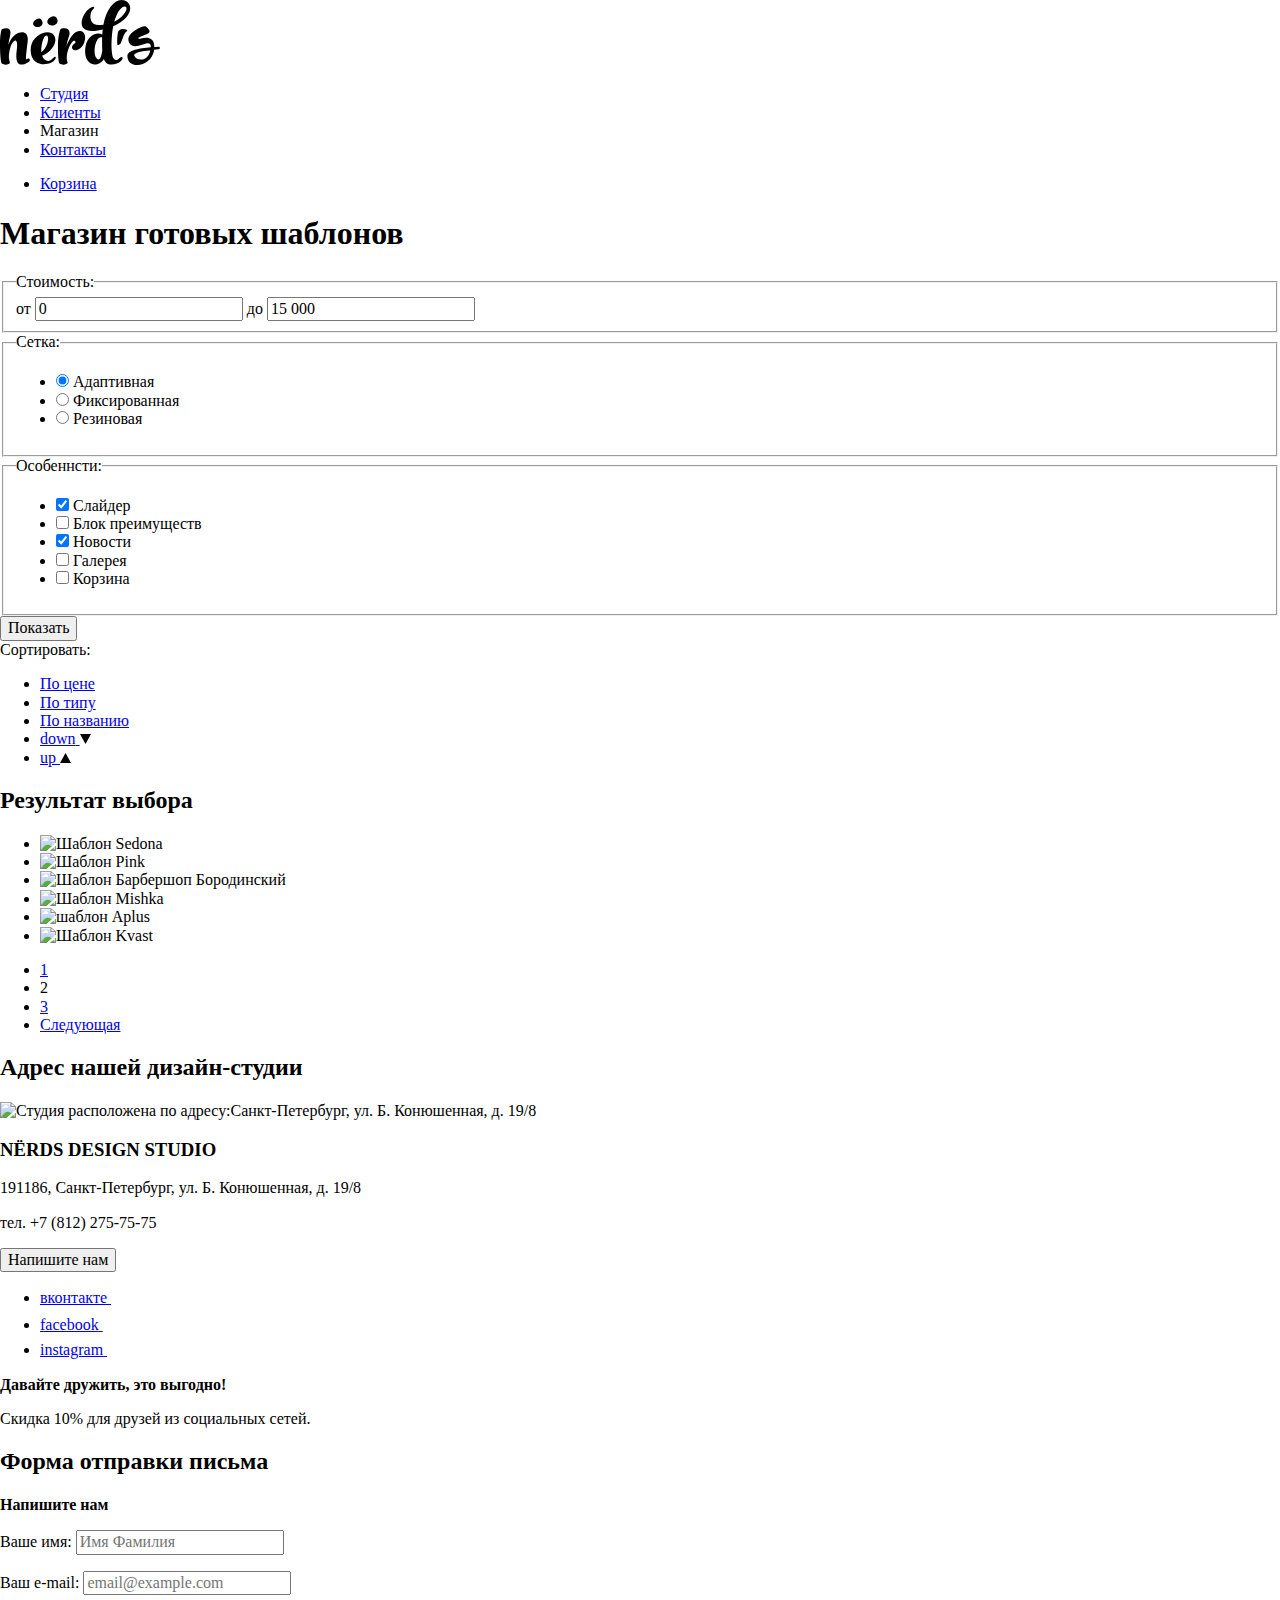
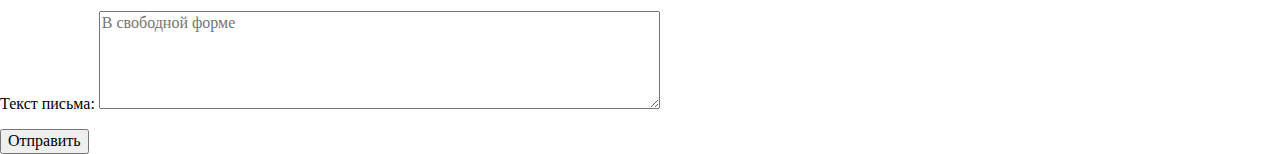
==== catalog.html @ c021548c "start Nerds" ====
<!DOCTYPE html>
<html lang="ru">
	<head>
	  <meta charset="utf-8">
	  <title>Каталог-Нёрдс</title>
	  <link rel="stylesheet" href="css/normalize.css">
	  <link rel="stylesheet" href="css/style.css">
	</head>
	<body>
		<header class="main-header">
			<div class="container">
				<div class="logo">
					<a href="index.html">
						<svg xmlns="http://www.w3.org/2000/svg" width="160" height="65" viewBox="0 0 160 65">
						<path fill="#000000" d="M157.936 49.374c-1.235.16-2.523.27-3.757.377v.057c-2.416 17.364-26.19 20.23-26.78 6.6-.27-6.168 11.593-7.95 23.398-9.09.43-11.09-15.9 5.668-21.608-4.6-5.02-9.025 14.632-17.938 16.728-16.102 6.438 5.636 3.404 6.618-1.38 8.335-9.49 3.41-5.79 4.107-4.51 3.726 7.57-2.253 14.366-1.04 14.312 8.317 1.288-.107 2.522-.163 3.757-.27 2.306-.216 2.467 2.434-.16 2.65zm-7.514.756c-9.124 1.028-17.013 2.436-16.153 5.355 1.715 5.573 13.576 6.818 16.152-5.355zM117.678 44.918c-.682-.037-.703-6.038.112-11.688 1.005-6.95 11.935-3.357 9.093-1.906-2.975 1.52-4.43 8.718-6.266 12.087-.635 1.162-2.605 1.527-2.94 1.508zM42.105 21.002c2.376 4.866-4.937 8.17-8.292 4.52-1.398-1.554-.755-4.56 2.636-6.192 1.696-.836 4.072-1.596 5.655 1.672zM57.062 18.86c2.585 5.298-5.38 8.897-9.03 4.923-1.523-1.695-.824-4.963 2.872-6.742 1.846-.91 4.432-1.735 6.158 1.82zM28.883 61.666c-7.92 5.338-14.22 4.16-12.212-10.848 1.45-10.904-.947-11.52-3.12-9.442-2.846 2.697-4.63 9.723-4.685 16.412a50.98 50.98 0 0 0 1.004 4.776c.333 1.63-4.908 3.315-7.975 1.01C.837 62.79 0 54.865 0 44.132c0-8.823 1.17-14.894 2.23-15.174 8.03-2.19 9.312 1.348 7.583 7.98a47.637 47.637 0 0 0-1.395 7.925c1.673-4.663 4.07-8.484 6.803-10.172 7.417-4.664 13.606-2.473 12.435 6.8-2.007 16.58-2.174 18.828-.39 17.536 2.23-1.574 3.68 1.238 1.618 2.642zM54.982 59.59c-2.175 3.484-7.806 5.17-13.216 4.552-7.75-.843-12.545-7.756-10.705-18.097 2.01-11.185 18.066-18.322 23.197-10.34 3.735 5.788-2.175 16.016-11.597 19.782l-.502.168c1.95 5.17 6.58 7.476 11.04 2.36 2.118-2.36 3.623-1.348 1.784 1.575zm-13.605-7.418c5.855-4.16 7.806-13.32 6.19-15.905-1.73-2.697-5.075 1.517-6.246 11.746-.11 1.46-.11 2.865.057 4.16zM83.09 44.992c-1.596 2.507-3.902 4.384-5.965 5.06-2.398.73-5.185.055-5.185-2.7 0-1.01.892-3.37 3.624-4.72-.168-1.91-1.394-2.417-2.286-1.686-3.345 2.586-7.417 12.25-6.356 19.22.055.17.055.338.055.507.168.617.335 1.237.558 1.854.557 1.574-4.907 3.316-7.973.956-1.06-.788-1.617-6.97-1.617-17.704 0-8.825 1.95-16.637 3.01-16.918 6.413-1.743 10.148 1.292 8.14 7.25-1.17 3.372-2.23 6.8-2.842 10.398 2.453-6.688 6.523-12.872 9.812-14.5 5.856-2.924 10.092.955 8.867 7.812-.056.11-.112.393-.112.45-.056.56-.566 2.3-.39 1.74-.516 1.645-.892 2.277-1.34 2.98z"/>
						<path fill="#000000" d="M113.207 26.16a86.988 86.988 0 0 0-1.115 7.532c-1.06 10.06-.612 18.996.613 22.986.726 2.137 3.457 4.946 6.078 2.023 2.843-3.202 5.967-1.348 2.174 2.417-2.34 2.305-6.69 3.878-11.04 3.428-3.122-.393-5.017-2.415-6.133-5.505-.444.898-.947 1.685-1.56 2.302-2.12 2.193-4.685 3.43-7.974 3.092-6.637-.73-10.538-7.923-8.7-18.153 1.953-10.79 11.32-14.724 16.73-11.856.11-1.35.222-2.7.334-4.104.055-.28.055-.562.11-.843-1.56.338-3.233.675-4.962.956-23.975 3.99-15.722-15.57-9.868-20.683 6.636-5.733 7.36-1.855 5.297-.562-3.68 2.36-5.296 15.905 5.242 15.905 1.73 0 3.346-.112 4.962-.28 3.29-18.323 13.27-27.204 21.356-24.28 8.976 3.26 8.03 17.534-11.543 25.628zM102.28 50.555c-.225-3.542-.225-7.532-.168-11.636 0-.506.056-1.01.056-1.46-3.346-1.52-6.635 3.652-7.473 10.79-.946 8.374 2.788 12.814 4.908 10.792 1.617-1.63 2.453-6.803 2.676-8.486zM126.364 7.39c-1.784-2.643-8.307.56-12.098 14.33 9.535-4.553 13.326-12.42 12.098-14.33z"/>
					</svg>
					</a>
				</div>
				<nav class="main-navigation">
					<ul class="navigation-list">
						<li class="navigation-item"><a href="#">Студия</a></li>
						<li class="navigation-item"><a href="#">Клиенты</a></li>
						<li class="navigation-item"><a class="active-page">Магазин</a></li>
						<li class="navigation-item"><a href="#">Контакты</a></li>
					</ul>
				</nav>
				<ul class="cat-list">
					<li class="cat-list-item"><a href="#">Корзина</a></li>
				</ul>
			</div>
			<h1 class="page-title">Магазин готовых шаблонов</h1>
		</header>
		<main class="catalog">
			<div class="left-col">
				<form class="form-filter-templates" action="https://echo.htmlacademy.ru" method="GET" aria-label="форма фильтрации шаблонов">
					<fieldset class="first-filter-type">
						<legend>Стоимость:</legend>
						<div class="filter-range">
		          <div class="price-controls">
		            <label class="min-price">от <input type="text" name="min-price" value="0"></label>
		            <label class="max-price">до <input type="text" name="max-price" value="15 000"></label>
		          </div>
		          <div class="range-controls">
		            <div class="scale">
		              <div class="bar"></div>
		            </div>
		            <div class="range-toggle range-toggle-min"></div>
		            <div class="range-toggle range-toggle-max"></div>
		          </div>
		        </div>
					</fieldset>
					<fieldset class="second-filter-type">
						<legend>Сетка:</legend>
						<ul class="filter-templates-list">
							<li class="filter-templates-item">
								<label class="filter-option-adaptive">
									<input class="visually-hidden filter-input-radio" type="radio" name="grid" value="adaptive" checked>
										<span class="radio-indicator"></span>
										Адаптивная</label>
							</li>
							<li class="filter-templates-item">
								<label class="filter-option-fixed">
									<input class="visually-hidden filter-input-radio" type="radio" name="grid" value="fixed">
										<span class="radio-indicator"></span>
										Фиксированная</label>
							</li>
							<li class="filter-templates-item">
								<label class="filter-option-rubbery">
									<input class="visually-hidden filter-input-radio" type="radio" name="grid" value="rubbery">
										<span class="radio-indicator"></span>
										Резиновая</label>
							</li>
						</ul>
					</fieldset>
					<fieldset class="third-filter-type">
						<legend>Особеннсти:</legend>
						<ul class="filter-templates-list">
							<li class="filter-templates-item">
								<label class="filter-option-slider">
									<input class="visually-hidden" type="checkbox" name="slider" checked>
										<span class="checkbox-indicator"></span>
										Слайдер</label>
							</li>
							<li class="filter-templates-item">
								<label class="filter-option-features">
									<input class="visually-hidden filter-input-checkbox" type="checkbox" name="features">
										<span class="checkbox-indicator"></span>
										Блок преимуществ</label>
							</li>
							<li class="filter-templates-item">
								<label class="filter-option-news">
									<input class="visually-hidden filter-input-checkbox" type="checkbox" name="news" checked>
										<span class="checkbox-indicator"></span>
										Новости</label>
							</li>
							<li class="filter-templates-item">
								<label class="filter-option-gallery">
									<input class="visually-hidden filter-input-checkbox" type="checkbox" name="gallery">
										<span class="checkbox-indicator"></span>
										Галерея</label>
							</li>
							<li class="filter-templates-item">
								<label class="filter-option-cat">
									<input class="visually-hidden filter-input-checkbox" type="checkbox" name="cat">
										<span class="checkbox-indicator"></span>
										Корзина</label>
							</li>
						</ul>
					</fieldset>
					<button type="submit">Показать</button>
				</form>
			</div>
			<div class="right-col">
				<div class="sort-wrapper">
					<span class="form-sort-text">Сортировать:</span>
					<form class="form-sort-templates" action="https://echo.htmlacademy.ru" method="GET" aria-label="форма сортировки шаблонов">
						<ul class="sort-type-list">
		          <li class="sort-templates-item">
		            <a class="sort-active" href="#">По цене</a>
		          </li>
		          <li class="sort-templates-item">
		            <a href="#">По типу</a>
		          </li>
		          <li class="sort-templates-item">
		            <a href="#">По названию</a>
		          </li>
		          <li class="sort-templates-item">
		            <a class="sort-active" href="#">
		              <span class="visually-hidden">down</span>
		              <svg class="dir-down" xmlns="http://www.w3.org/2000/svg" width="11" height="10"><path fill="#000000" d="M5.5 10L0 0h11"/></svg>
		            </a>
		          </li>
		          <li class="sort-templates-item">
		            <a href="#">
		              <span class="visually-hidden">up</span>
		              <svg class="dir-up" xmlns="http://www.w3.org/2000/svg" width="11" height="10"><path fill="#000000" d="M5.5 0L0 10h11z"/></svg>
		            </a>
		          </li>
		        </ul>
					</form>
				</div>
				<section class="results">
					<h2 class="visually-hidden">Результат выбора</h2>
					<ul class="results-list">
						<li class="results-item">
							<img src="img/catalog-template-sedona.jpg" alt="Шаблон Sedona">
						</li>
						<li class="results-item">
							<img src="img/catalog-template-pink.jpg" alt="Шаблон Pink">
						</li>
						<li class="results-item">
							<img src="img/catalog-template-barbershop.jpg" alt="Шаблон Барбершоп Бородинский">
						</li>
						<li class="results-item">
							<img src="img/catalog-template-mishka.jpg" alt="Шаблон Mishka">
						</li>
						<li class="results-item">
							<img src="img/catalog-template-aplus.jpg" alt="шаблон Aplus">
						</li>
						<li class="results-item">
							<img src="img/catalog-template-kvast.jpg" alt="Шаблон Kvast">
						</li>
					</ul>
					<ul class="pagination-list">
	          <li class="pagination-item">
	          	<a href="#">1</a>
	          </li>
	          <li class="pagination-item">
	          	<a>2</a>
	          </li>
	          <li class="pagination-item">
	          	<a href="#">3</a>
	          </li>
	          <li class="pagination-item">
	          	<a href="#">Следующая</a>
	          </li>
	        </ul>
				</section>
			</div>
		</main>
		<footer class="main-footer">
			<section class="contacts">
				<h2 class="visually-hidden">Адрес нашей дизайн-студии</h2>
				<!-- <iframe src="https://yandex.by/map-widget/v1/-/CBqaEJVaWB" width="1440" height="417" frameborder="0"></iframe> -->
				<img src="img/footer-map-marker.png" width="1440" height="417" alt="Студия расположена по адресу:Санкт-Петербург, ул. Б. Конюшенная, д. 19/8">
				<div class="adress-block">
					<h3>NЁRDS DESIGN STUDIO</h3>
					<p class="adress">191186, Санкт-Петербург, ул. Б. Конюшенная, д. 19/8</p>
					<p class="phone">тел. +7 (812) 275-75-75</p>
					<button class="btn btn-adress">Напишите нам</button>
				</div>
			</section>
			<div class="container">
				<div class="social">
					<ul class="social-list">
						<li class="social-list-item">
							<a class="social-btn" href="#">
								<span class="visually-hidden">вконтакте</span>
								<svg class="icon-vk" xmlns="http://www.w3.org/2000/svg" width="26" height="15" viewBox="0 0 26 15"><path fill="#FFF" d="M16.138 11.51c.956-.31 2.18 2.04 3.483 2.94.98.68 1.728.533 1.728.533l3.473-.05s1.816-.112.958-1.554c-.07-.12-.503-1.07-2.585-3.023-2.177-2.043-1.882-1.712.74-5.244 1.596-2.153 2.235-3.468 2.035-4.028-.192-.54-1.365-.4-1.365-.4L20.69.714c-.38 0-.704.12-.85.515-.004.004-.622 1.666-1.446 3.08-1.74 2.988-2.436 3.147-2.724 2.96-.66-.433-.494-1.737-.494-2.664 0-2.897.432-4.105-.846-4.417-.427-.104-.74-.172-1.828-.182-1.392-.02-2.574 0-3.244.33-.445.222-.786.71-.58.74.26.034.844.16 1.156.585.4.552.39 1.79.39 1.79s.228 3.41-.54 3.833c-.53.29-1.25-.302-2.804-3.016-.793-1.388-1.392-2.922-1.392-2.922s-.116-.285-.326-.44c-.25-.186-.6-.245-.6-.245L.848.684S.29.7.085.946c-.182.218-.015.668-.015.668s2.91 6.88 6.203 10.347c3.02 3.183 6.452 2.972 6.452 2.972h1.555s.47-.054.71-.312c.223-.24.213-.69.213-.69s-.03-2.11.935-2.42z"/></svg>
							</a>
						</li>
						<li class="social-list-item">
							<a class="social-btn" href="#">
								<span class="visually-hidden">facebook</span>
								<svg class="icon-facebook" xmlns="http://www.w3.org/2000/svg" width="12" height="22" viewBox="0 0 12 22"><path fill="#FFF" d="M12 4V0H8a4 4 0 0 0-4 4v4H0v4h4v10h4V12h4V8H8V4h4z"/></svg>
							</a>
						</li>
						<li class="social-list-item">
							<a class="social-btn" href="#">
								<span class="visually-hidden">instagram</span>
								<svg class="icon-instagram" xmlns="http://www.w3.org/2000/svg" width="21" height="21" viewBox="0 0 21 21"><path fill="#FFF" d="M18 0H3C1.35 0 0 1.35 0 3v15c0 1.65 1.35 3 3 3h15c1.65 0 3-1.35 3-3V3c0-1.65-1.35-3-3-3zm-7.5 7c1.93 0 3.5 1.57 3.5 3.5S12.43 14 10.5 14 7 12.43 7 10.5 8.57 7 10.5 7zM18 18H3V9h1.18c-.113.482-.18.983-.18 1.5a6.5 6.5 0 0 0 13 0 6.45 6.45 0 0 0-.18-1.5H18v9zm0-11h-4V3h4v4z"/></svg>
							</a>
						</li>
					</ul>
				</div>
				<div class="action">
					<b>Давайте дружить, это выгодно!</b>
					<p>Скидка 10% для друзей из социальных сетей.</p>
				</div>
			</div>			
		</footer>
		<div class="modal-write">
			<h2 class="visually-hidden">Форма отправки письма</h2>
			<b class="modal-title">Напишите нам</b>
			<form action="https://echo.htmlacademy.ru" method="POST">
				<p class="appointment-item">
					<label for="name">Ваше имя:</label>
					<input type="text" id="name" name="name" placeholder="Имя Фамилия">
				</p>
				<p class="appointment-item">
					<label for="email">Ваш e-mail:</label>
					<input type="text" id="email" name="email" placeholder="email@example.com">
				</p>
				<p class="appointment-item">
					<label for="mail-text">Текст письма:</label>
					<textarea name="mail-text" id="mail-text" cols="60" rows="5" placeholder="В свободной форме"></textarea>
				</p>
				<button class="btn btn-form-letter" type="submit">Отправить</button>
			</form>
		</div>
	  <script src="js/script.js"></script>
	  <script>document.write('<script src="http://' + (location.host || 'localhost').split(':')[0] + ':35729/livereload.js?snipver=1"></' + 'script>')</script>
	</body>
</html>
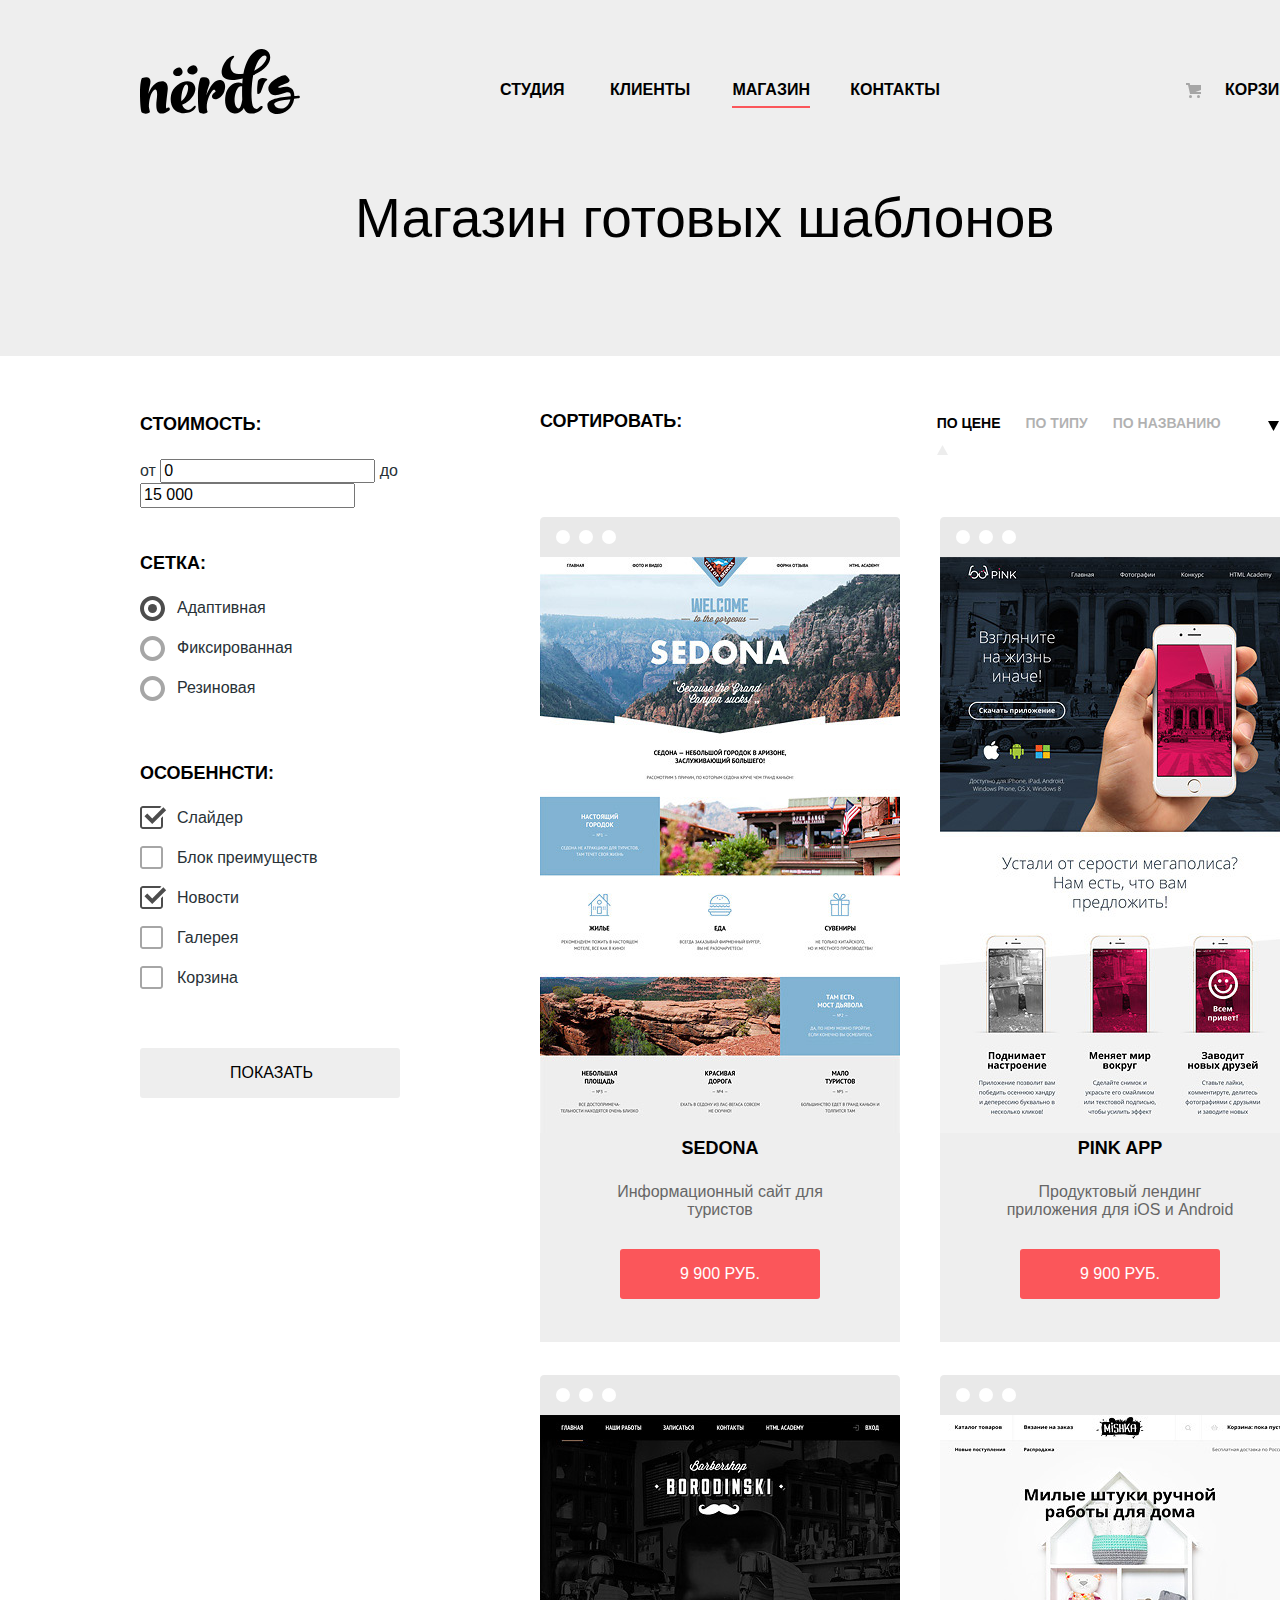
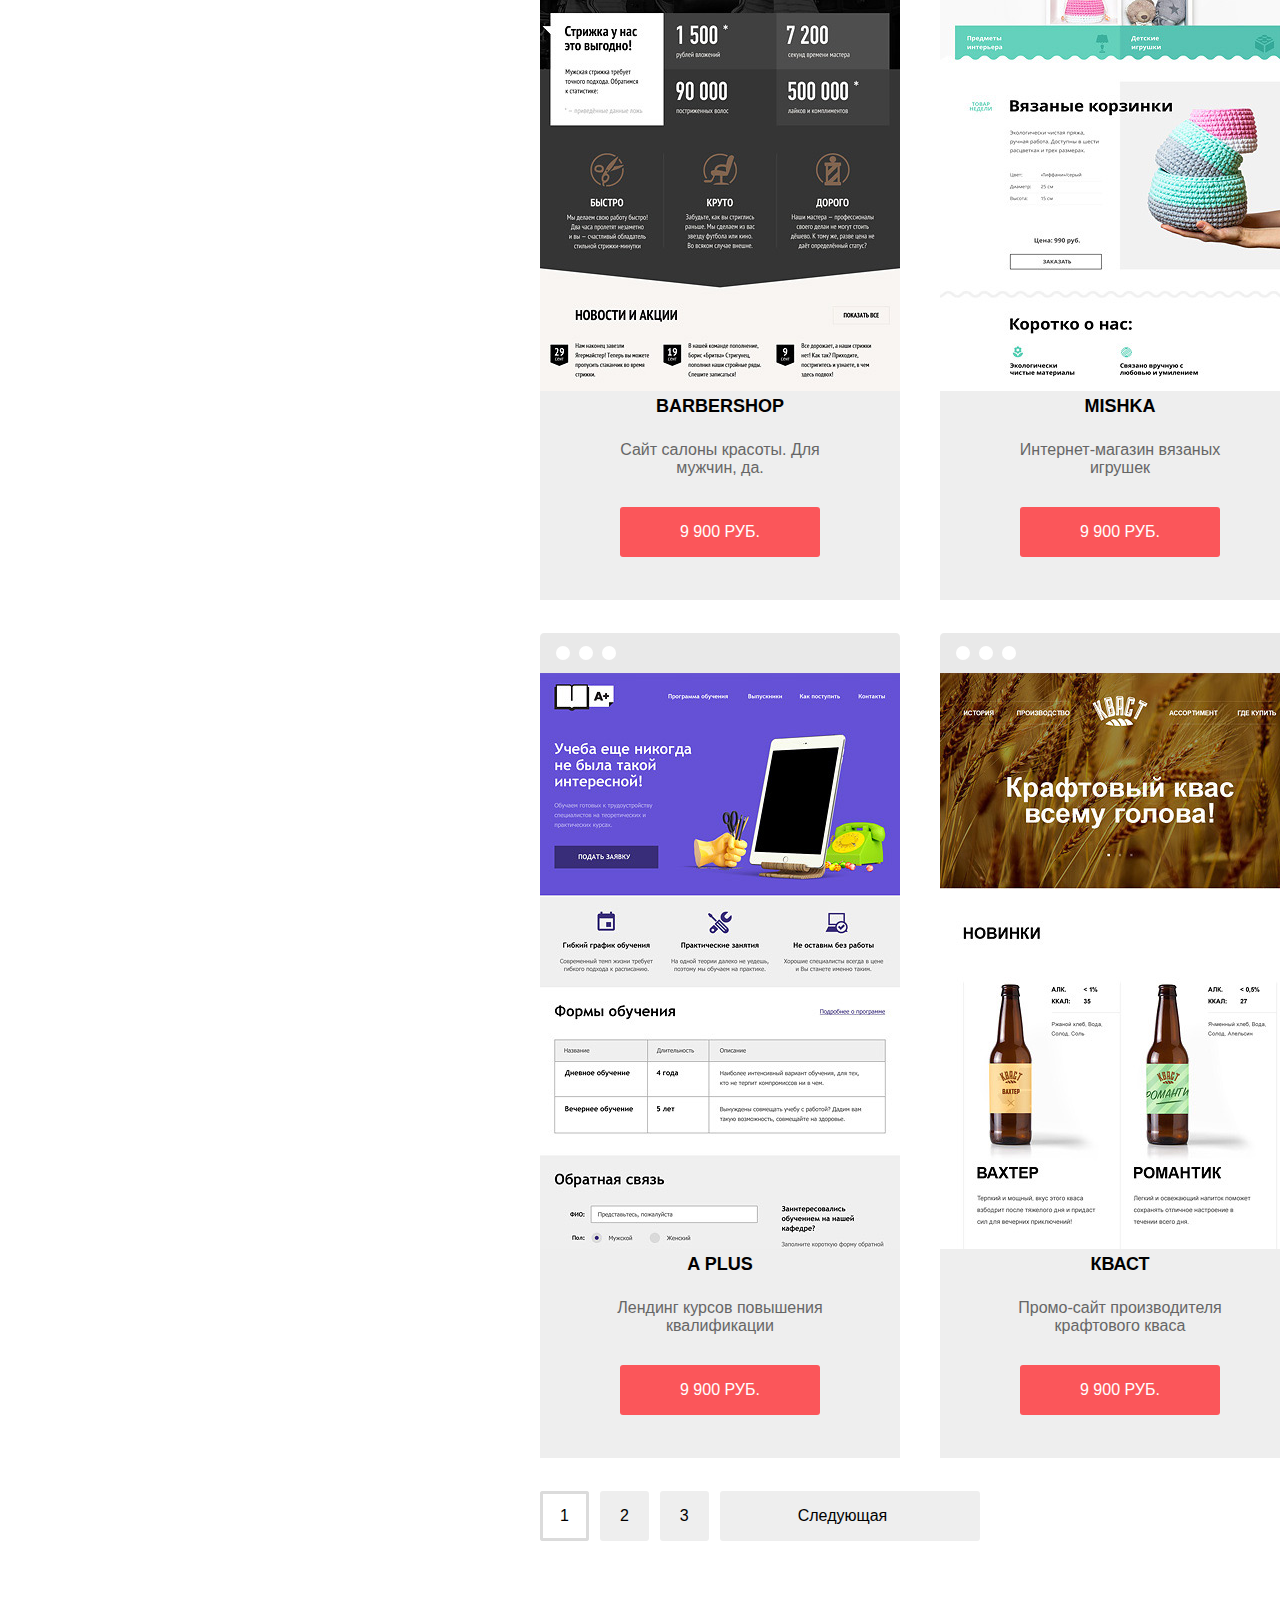
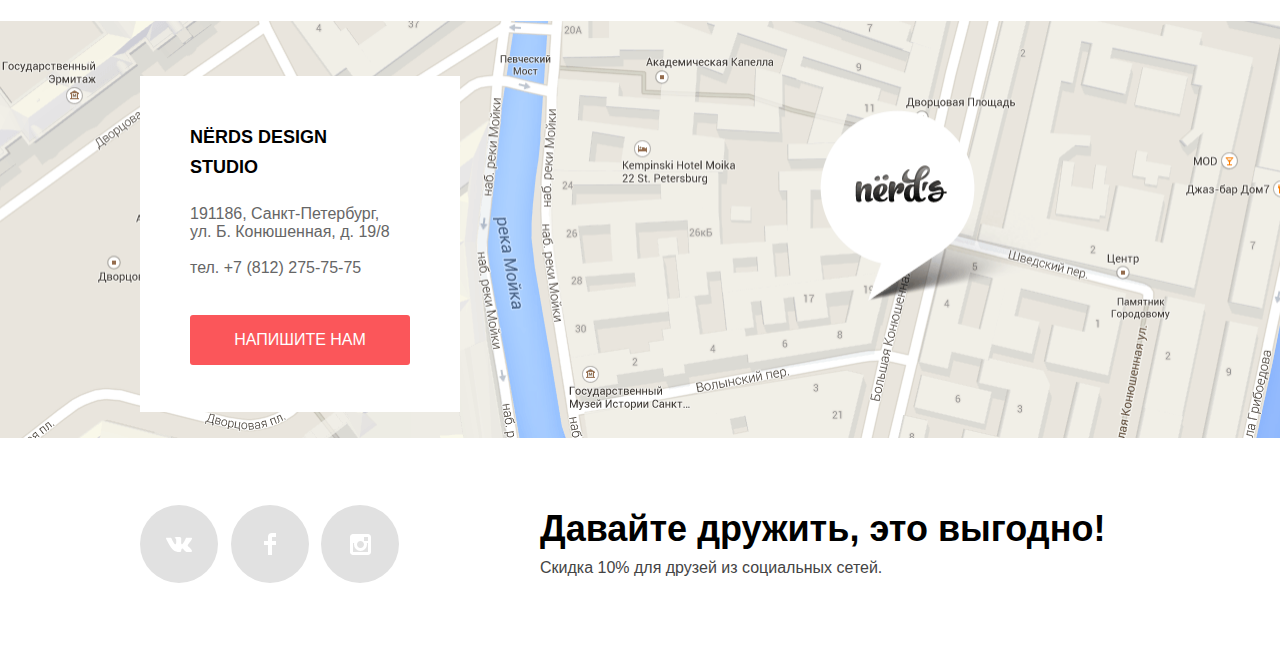
==== commit 3d9f10fa: "13.04.18W верстка 2й страницы" ====
--- a/catalog.html
+++ b/catalog.html
@@ -144,27 +144,69 @@
 					<h2 class="visually-hidden">Результат выбора</h2>
 					<ul class="results-list">
 						<li class="results-item">
+              <svg xmlns="http://www.w3.org/2000/svg" width="360" height="40"><path fill="#e9e9e9" d="M356 0H4C1.8 0 0 1.8 0 4v36h360V4c0-2.2-1.8-4-4-4zM22.99 27a7 7 0 1 1 0-14 7 7 0 0 1 0 14zm23.012 0a7 7 0 1 1 0-14 7 7 0 0 1 0 14zm23.01 0a7 7 0 1 1 0-14 7 7 0 0 1 0 14z"/></svg>
 							<img src="img/catalog-template-sedona.jpg" alt="Шаблон Sedona">
-						</li>
-						<li class="results-item">
+              <section class="modal-template-info">
+                <h2 class="visually-hidden">Описание шаблона "Sedona"</h2>
+                <a class="template-info-link" href="#">Sedona</a>
+                <p class="template-info-description">Информационный сайт для туристов</p>
+                <a class="btn-template-info" href="#">9 900 Руб.</a>
+              </section>
+						</li>
+						<li class="results-item">
+              <svg xmlns="http://www.w3.org/2000/svg" width="360" height="40"><path fill="#e9e9e9" d="M356 0H4C1.8 0 0 1.8 0 4v36h360V4c0-2.2-1.8-4-4-4zM22.99 27a7 7 0 1 1 0-14 7 7 0 0 1 0 14zm23.012 0a7 7 0 1 1 0-14 7 7 0 0 1 0 14zm23.01 0a7 7 0 1 1 0-14 7 7 0 0 1 0 14z"/></svg>
 							<img src="img/catalog-template-pink.jpg" alt="Шаблон Pink">
-						</li>
-						<li class="results-item">
+              <section class="modal-template-info">
+                <h2 class="visually-hidden">Описание шаблона "Pink"</h2>
+                <a class="template-info-link" href="#">Pink App</a>
+                <p class="template-info-description">Продуктовый лендинг приложения для iOS и Android</p>
+                <a class="btn-template-info" href="#">9 900 Руб.</a>
+              </section>
+						</li>
+						<li class="results-item">
+              <svg xmlns="http://www.w3.org/2000/svg" width="360" height="40"><path fill="#e9e9e9" d="M356 0H4C1.8 0 0 1.8 0 4v36h360V4c0-2.2-1.8-4-4-4zM22.99 27a7 7 0 1 1 0-14 7 7 0 0 1 0 14zm23.012 0a7 7 0 1 1 0-14 7 7 0 0 1 0 14zm23.01 0a7 7 0 1 1 0-14 7 7 0 0 1 0 14z"/></svg>
 							<img src="img/catalog-template-barbershop.jpg" alt="Шаблон Барбершоп Бородинский">
-						</li>
-						<li class="results-item">
+              <section class="modal-template-info">
+                <h2 class="visually-hidden">Описание шаблона "Барбершоп Бородинский"</h2>
+                <a class="template-info-link" href="#">Barbershop</a>
+                <p class="template-info-description">Сайт салоны красоты. Для мужчин, да.</p>
+                <a class="btn-template-info" href="#">9 900 Руб.</a>
+              </section>
+						</li>
+						<li class="results-item">
+              <svg xmlns="http://www.w3.org/2000/svg" width="360" height="40"><path fill="#e9e9e9" d="M356 0H4C1.8 0 0 1.8 0 4v36h360V4c0-2.2-1.8-4-4-4zM22.99 27a7 7 0 1 1 0-14 7 7 0 0 1 0 14zm23.012 0a7 7 0 1 1 0-14 7 7 0 0 1 0 14zm23.01 0a7 7 0 1 1 0-14 7 7 0 0 1 0 14z"/></svg>
 							<img src="img/catalog-template-mishka.jpg" alt="Шаблон Mishka">
-						</li>
-						<li class="results-item">
+              <section class="modal-template-info">
+                <h2 class="visually-hidden">Описание шаблона "Mishka"</h2>
+                <a class="template-info-link" href="#">Mishka</a>
+                <p class="template-info-description">Интернет-магазин вязаных игрушек</p>
+                <a class="btn-template-info" href="#">9 900 Руб.</a>
+              </section>
+						</li>
+						<li class="results-item">
+              <svg xmlns="http://www.w3.org/2000/svg" width="360" height="40"><path fill="#e9e9e9" d="M356 0H4C1.8 0 0 1.8 0 4v36h360V4c0-2.2-1.8-4-4-4zM22.99 27a7 7 0 1 1 0-14 7 7 0 0 1 0 14zm23.012 0a7 7 0 1 1 0-14 7 7 0 0 1 0 14zm23.01 0a7 7 0 1 1 0-14 7 7 0 0 1 0 14z"/></svg>
 							<img src="img/catalog-template-aplus.jpg" alt="шаблон Aplus">
-						</li>
-						<li class="results-item">
-							<img src="img/catalog-template-kvast.jpg" alt="Шаблон Kvast">
+              <section class="modal-template-info">
+                <h2 class="visually-hidden">Описание шаблона "Aplus"</h2>
+                <a class="template-info-link" href="#">A Plus</a>
+                <p class="template-info-description">Лендинг курсов повышения квалификации</p>
+                <a class="btn-template-info" href="#">9 900 Руб.</a>
+              </section>
+						</li>
+						<li class="results-item">
+              <svg xmlns="http://www.w3.org/2000/svg" width="360" height="40"><path fill="#e9e9e9" d="M356 0H4C1.8 0 0 1.8 0 4v36h360V4c0-2.2-1.8-4-4-4zM22.99 27a7 7 0 1 1 0-14 7 7 0 0 1 0 14zm23.012 0a7 7 0 1 1 0-14 7 7 0 0 1 0 14zm23.01 0a7 7 0 1 1 0-14 7 7 0 0 1 0 14z"/></svg>
+							<img src="img/catalog-template-kvast.jpg" alt="Шаблон КВАСТ">
+              <section class="modal-template-info">
+                <h2 class="visually-hidden">Описание шаблона "КВАСТ"</h2>
+                <a class="template-info-link" href="#">КВАСТ</a>
+                <p class="template-info-description">Промо-сайт производителя крафтового кваса</p>
+                <a class="btn-template-info" href="#">9 900 Руб.</a>
+              </section>
 						</li>
 					</ul>
 					<ul class="pagination-list">
 	          <li class="pagination-item">
-	          	<a href="#">1</a>
+	          	<a class="active" href="#">1</a>
 	          </li>
 	          <li class="pagination-item">
 	          	<a>2</a>
@@ -218,7 +260,7 @@
 					<b>Давайте дружить, это выгодно!</b>
 					<p>Скидка 10% для друзей из социальных сетей.</p>
 				</div>
-			</div>			
+			</div>
 		</footer>
 		<div class="modal-write">
 			<h2 class="visually-hidden">Форма отправки письма</h2>
--- a/css/style.css
+++ b/css/style.css
@@ -0,0 +1,1177 @@
+/*gloabal*/
+body {
+  font-family: "Roboto", Arial, sans-serif;
+  font-size: 16px;
+  font-weight: 400;
+  line-height: 24px;
+  -webkit-box-sizing: border-box;
+          box-sizing: border-box;
+  width: 1440px;
+  margin: 0 auto;
+  padding: 0;
+  color: #283136;
+  background-color: #ffffff;
+}
+a {
+  text-decoration: none;
+  color: #000000;
+}
+a.active-page {
+  padding-bottom: 8px;
+  border-bottom: 2px solid #fb565a;
+}
+.visually-hidden:not(:focus):not(:active),
+input[type="checkbox"].visually-hidden,
+input[type="radio"].visually-hidden {
+  position: absolute;
+  overflow: hidden;
+  clip: rect(0 0 0 0);
+  width: 1px;
+  height: 1px;
+  margin: -1px;
+  padding: 0;
+  white-space: nowrap;
+  border: 0;
+
+  -webkit-clip-path: inset(100%);
+          clip-path: inset(100%);
+}
+.btn {
+  font-size: 16px;
+  line-height: 18px;
+  display: block;
+  width: 240px;
+  padding: 16px 0;
+  text-align: center;
+  text-decoration: none;
+  text-transform: uppercase;
+  color: #ffffff;
+  border: none;
+  border-radius: 3px;
+  background-color: #fb565a;
+}
+/*gloabal*/
+/*header*/
+.main-header {
+  padding-right: 120px;
+  padding-left: 120px;
+  background-color: #eeeeee;
+}
+.main-header .container {
+  display: flex;
+  padding-right: 20px;
+  padding-left: 20px;
+}
+.logo {
+  width: 160px;
+  height: 55px;
+  margin-right: 200px;
+  margin-bottom: 9px;
+  padding-top: 49px;
+}
+.logo svg:hover path,
+.logo svg:focus path {
+  opacity: 0.8;
+}
+.logo svg:active path {
+  opacity: 0.3;
+}
+.main-navigation {
+  width: 600px;
+  margin-right: 40px;
+  padding-top: 75px;
+}
+.navigation-list {
+  display: flex;
+  margin: 0;
+  padding: 0;
+  list-style: none;
+}
+.navigation-item {
+  width: 100px;
+}
+.navigation-item a {
+  font-size: 16px;
+  font-weight: 700;
+  line-height: 30px;
+  text-transform: uppercase;
+  color: #000000;
+}
+.navigation-item a:hover,
+.navigation-item a:focus {
+  color: #fb565a;
+}
+.navigation-item a:active {
+  color: rgba(0, 0, 0, 0.3);
+}
+.navigation-item:nth-child(1),
+.navigation-item:nth-child(2) {
+  text-align: left;
+}
+.navigation-item:nth-child(3),
+.navigation-item:nth-child(4) {
+  text-align: right;
+}
+.navigation-item:nth-child(1) {
+  margin-right: 10px;
+}
+.navigation-item:nth-child(3) {
+  margin-right: 30px;
+}
+.cat-list {
+  display: flex;
+  flex-direction: flex-start;
+  width: 160px;
+  margin: 0;
+  padding: 0;
+  padding-top: 75px;
+  list-style: none;
+}
+.cat-list-item a {
+  font-size: 16px;
+  font-weight: 700;
+  line-height: 30px;
+  position: relative;
+  padding-left: 85px;
+  text-transform: uppercase;
+  color: #000000;
+}
+.cat-list-item a::before {
+  position: absolute;
+  top: 50%;
+  left: 50%;
+  width: 15px;
+  height: 15px;
+  margin-top: -7px;
+  margin-left: -35px;
+  content: "";
+  background-image: url(../img/header-icon-cart.min.svg);
+}
+.cat-list-item a:hover,
+.cat-list-item a:focus {
+  color: #fb565a;
+}
+.cat-list-item a:active {
+  color: rgba(0, 0, 0, 0.3);
+}
+/*header*/
+/*footer*/
+.contacts {
+  position: relative;
+}
+.adress-block {
+  position: absolute;
+  top: 55px;
+  left: 140px;
+  box-sizing: border-box;
+  width: 320px;
+  padding-top: 46px;
+  padding-right: 60px;
+  padding-left: 50px;
+  background-color: #ffffff;
+}
+.adress-block h3 {
+  font-size: 18px;
+  font-weight: 700;
+  line-height: 30px;
+  margin: 0;
+  margin-bottom: 23px;
+  color: #000000;
+}
+.adress-block p {
+  font-size: 16px;
+  font-weight: 400;
+  line-height: 18px;
+  margin: 0;
+}
+p.adress {
+  margin-bottom: 18px;
+  color: #666666;
+}
+p.phone {
+  margin-bottom: 38px;
+  color: #666666;
+}
+.btn-adress {
+  width: 220px;
+  margin-bottom: 47px;
+  background-color: #fb565a;
+}
+.btn-adress:hover,
+.btn-adress:focus {
+  background-color: #e74246;
+}
+.btn-adress:active {
+  color: rgba(255, 255, 255, 0.3);
+  background-color: #d7373b;
+  box-shadow: inset 0 3px rgba(0, 1, 1, 0.1);
+}
+.main-footer .container {
+  display: flex;
+  padding-right: 140px;
+  padding-left: 140px;
+}
+.social {
+  width: 260px;
+  margin-right: 140px;
+}
+.social-list {
+  display: flex;
+  margin: 0;
+  margin-top: 60px;
+  margin-bottom: 70px;
+  padding: 0;
+  list-style: none;
+}
+.social-list-item:nth-child(1) {
+  margin-right: 13px;
+}
+.social-list-item:nth-child(2) {
+  margin-right: 12px;
+}
+.social-list-item .social-btn {
+  display: block;
+  display: flex;
+  width: 78px;
+  height: 78px;
+  border-radius: 50%;
+  background-color: #e1e1e1;
+
+  justify-content: center;
+  align-items: center;
+}
+.social-btn:hover,
+.social-btn:focus {
+  background-color: #e74246;
+}
+.social-btn:active {
+  background-color: #d7373b;
+}
+.social-btn:active path {
+  fill: rgba(255, 255, 255, 0.3);
+}
+.action {
+  margin-top: 66px;
+}
+.action b {
+  font-size: 36px;
+  font-weight: 700;
+  line-height: 36px;
+  display: block;
+  margin-bottom: 9px;
+  color: #000000;
+}
+.action p {
+  margin: 0;
+  color: #444444;
+}
+/*footer*/
+/*index.html*/
+/*main*/
+.slider .container {
+  box-sizing: border-box;
+  width: 1200px;
+  margin: 0 auto;
+  padding: 0 20px;
+}
+.slider {
+  position: relative;
+  margin-bottom: 80px;
+  background-color: #eeeeee;
+}
+.slider-controls {
+  font-size: 0;
+  position: absolute;
+  z-index: 100;
+  bottom: 104px;
+  left: 50%;
+  width: 160px;
+  height: 18px;
+  transform: translateX(-50%);
+  text-align: center;
+}
+.slider-controls i {
+  position: relative;
+  display: inline-block;
+  width: 18px;
+  height: 18px;
+  padding: 8px;
+  cursor: pointer;
+  border-radius: 50%;
+}
+.slider-controls i::after {
+  position: absolute;
+  z-index: 1;
+  top: 8px;
+  left: 8px;
+  width: 18px;
+  height: 18px;
+  content: "";
+  border-radius: 50%;
+  background: #ffffff;
+}
+.slider-controls .active::before {
+  position: absolute;
+  z-index: 2;
+  top: 50%;
+  left: 50%;
+  width: 4px;
+  height: 4px;
+  margin: -4px;
+  content: "";
+  border: 2px solid #c1c1c1;
+  border-radius: 50%;
+  background-color: inherit;
+}
+.slider-list {
+  margin: 0;
+  padding: 0;
+  list-style: none;
+}
+.slider-item {
+  display: none;
+  padding: 78px 0 80px 0;
+}
+.slider-item:nth-child(1) {
+  display: block;
+}
+.slider-item:nth-child(1) {
+  background-image: url("../img/header-slide1.png");
+  background-repeat: no-repeat;
+  background-position: 93% 18px;
+}
+.slider-item:nth-child(2) {
+  background-image: url("../img/header-slide2.png");
+  background-repeat: no-repeat;
+  background-position: 100% 0;
+}
+.slider-item:nth-child(3) {
+  background-image: url("../img/header-slide3.png");
+  background-repeat: no-repeat;
+  background-position: 100% 20px;
+}
+.slider-item h3 {
+  font-size: 55px;
+  font-weight: 500;
+  line-height: 55px;
+  max-width: 600px;
+  margin: 0;
+  margin-bottom: 27px;
+}
+.slider-item p {
+  max-width: 430px;
+  margin: 0;
+  margin-bottom: 38px;
+}
+.btn-slider-item:hover,
+.btn-slider-item:focus {
+  background-color: #e74246;
+}
+.btn-slider-item:active {
+  color: rgba(255, 255, 255, 0.3);
+  background-color: #d7373b;
+  box-shadow: 0 3px rgba(0, 0, 0, 0.1) inset;
+}
+main {
+  margin-bottom: 80px;
+  padding-right: 120px;
+  padding-left: 120px;
+  background-color: #ffffff;
+}
+main .container {
+  padding-right: 20px;
+  padding-left: 20px;
+}
+.services {
+  margin-bottom: 74px;
+  border-bottom: 2px solid #eeeeee;
+}
+.services-list {
+  display: flex;
+  flex-direction: flex-start;
+  margin: 0;
+  padding: 0;
+  list-style: none;
+}
+.services-item {
+  width: 300px;
+  margin-right: 100px;
+  margin-bottom: 80px;
+}
+.services-item img {
+  width: 300px;
+  height: 146px;
+  margin: 0;
+  margin-bottom: 19px;
+}
+.services-item h3 {
+  font-size: 24px;
+  font-weight: 700;
+  line-height: 30px;
+  width: 260px;
+  margin: 0;
+  margin-bottom: 16px;
+  text-transform: uppercase;
+  color: #000000;
+}
+.services-item p {
+  width: 260px;
+  margin: 0;
+  margin-bottom: 33px;
+  color: #283136;
+}
+.btn-services-1 {
+  width: 160px;
+  background-color: #fb565a;
+}
+.btn-services-1:hover,
+.btn-services-1:focus {
+  background-color: #e74246;
+}
+.btn-services-1:active {
+  color: rgba(255, 255, 255, 0.3);
+  background-color: #d7373b;
+  box-shadow: inset 0 3px rgba(0, 1, 1, 0.1);
+}
+.btn-services-2 {
+  width: 160px;
+  background-color: #00ca74;
+}
+.btn-services-2:hover,
+.btn-services-2:focus {
+  background-color: #00bc6c;
+}
+.btn-services-2:active {
+  color: rgba(255, 255, 255, 0.3);
+  background-color: #00aa62;
+  box-shadow: inset 0 3px rgba(0, 1, 1, 0.1);
+}
+.btn-services-3 {
+  width: 160px;
+  background-color: #efc84a;
+}
+.btn-services-3:hover,
+.btn-services-3:focus {
+  background-color: #eab534;
+}
+.btn-services-3:active {
+  color: rgba(255, 255, 255, 0.3);
+  background-color: #e5a722;
+  box-shadow: inset 0 3px rgba(0, 1, 1, 0.1);
+}
+.promo-block {
+  display: flex;
+  border-bottom: 2px solid #eeeeee;
+}
+.promo-left-column {
+  width: 660px;
+  margin-right: 140px;
+  margin-bottom: 50px;
+}
+.promo-right-column {
+  width: 360px;
+  margin-bottom: 50px;
+}
+.promo-title {
+  margin: 0;
+  margin-bottom: 32px;
+  padding: 0;
+}
+.promo-title b {
+  font-size: 45px;
+  font-weight: 500;
+  line-height: 45px;
+  color: #000000;
+}
+.promo-description {
+  margin: 0;
+  margin-bottom: 39px;
+  color: #283136;
+}
+.orders-list-title {
+  font-size: 16px;
+  font-weight: 700;
+  line-height: 24px;
+  margin: 0;
+  margin-bottom: 24px;
+  text-transform: uppercase;
+  color: #000000;
+}
+.orders-list {
+  margin: 0;
+  padding: 0;
+  list-style: none;
+}
+.orders-item {
+  position: relative;
+  margin-bottom: 24px;
+  padding-left: 37px;
+  color: #283136;
+}
+.orders-item::before {
+  position: absolute;
+  top: 50%;
+  left: 1px;
+  width: 25px;
+  height: 2px;
+  margin-top: -1px;
+  content: "";
+  background-color: #fb565a;
+}
+.promo-right-column img {
+  position: relative;
+  margin-top: -34px;
+  margin-bottom: 29px;
+}
+.promo-text {
+  font-size: 16px;
+  font-weight: 700;
+  line-height: 24px;
+  display: block;
+  margin: 0;
+  margin-bottom: 42px;
+  padding-left: 16px;
+  text-transform: uppercase;
+  color: #000000;
+}
+.percent-list {
+  display: flex;
+  margin: 0;
+  padding: 0;
+  list-style: none;
+}
+.percent-list-item {
+  font-size: 45px;
+  font-weight: 700;
+  line-height: 45px;
+  color: #000000;
+}
+.percent-list-item sup {
+  font-size: 65%;
+}
+.percent-list-item:nth-child(1),
+.percent-list-item:nth-child(2) {
+  margin-right: 19px;
+  margin-bottom: 18px;
+}
+.percent-description-list {
+  display: flex;
+  margin: 0;
+  padding: 0;
+  list-style: none;
+}
+.percent-description-list-item {
+  font-size: 16px;
+  font-weight: 400;
+  line-height: 18px;
+  width: 120px;
+  margin: 0;
+  padding: 0;
+  color: #283136;
+}
+.partners {
+  border-bottom: 2px solid #eeeeee;
+}
+.partners-list {
+  display: flex;
+  margin: 0;
+  margin-bottom: 40px;
+  padding: 0;
+  list-style: none;
+
+  align-items: center;
+}
+.partners-list-item:nth-child(1) {
+  width: 260px;
+  margin-right: 40px;
+  padding-top: 62px;
+  padding-right: 31px;
+  padding-left: 31px;
+}
+.partners-list-item:nth-child(2) {
+  width: 260px;
+  margin-right: 40px;
+  padding-top: 45px;
+  padding-right: 26px;
+  padding-left: 26px;
+}
+.partners-list-item:nth-child(3) {
+  width: 260px;
+  margin-right: 40px;
+  padding-top: 45px;
+  padding-right: 38px;
+  padding-left: 38px;
+}
+.partners-list-item:nth-child(4) {
+  width: 260px;
+  padding-top: 51px;
+  padding-right: 44px;
+  padding-left: 41px;
+}
+.partners-link img {
+  opacity: 0.2;
+}
+.partners-link img:hover,
+.partners-link img:focus {
+  opacity: 1;
+}
+.partners-link img:active {
+  opacity: 0.1;
+}
+/*main*/
+/*index.html*/
+/*catalog.html*/
+/*main*/
+.page-title {
+  margin: 0;
+  font-size: 55px;
+  line-height: 55px;
+  font-weight: 500;
+  color: #000000;
+  margin-left: 235px;
+  margin-top: 78px;
+  padding-bottom: 110px;
+}
+main.catalog {
+  display: flex;
+  padding-left: 140px;
+  padding-right: 140px;
+}
+.left-col {
+  width: 260px;
+  margin-right: 140px;
+  padding-top: 53px;
+}
+/*место под RANGE*/
+.second-filter-type legend {
+  margin: 0;
+  padding: 0;
+  font-size: 18px;
+  line-height: 30px;
+  font-weight: 700;
+  color: #000000;
+  display: block;
+  margin-bottom: 20px;
+  text-transform: uppercase;
+
+}
+.third-filter-type legend {
+  margin: 0;
+  padding: 0;
+  font-size: 18px;
+  line-height: 30px;
+  font-weight: 700;
+  color: #000000;
+  display: block;
+  margin-bottom: 20px;
+  text-transform: uppercase;
+}
+.form-filter-templates {
+  margin: 0;
+  padding: 0;
+}
+.form-filter-templates fieldset {
+  margin: 0;
+  padding: 0;
+  border:0;
+  margin-bottom: 40px;
+}
+.first-filter-type legend {
+  margin: 0;
+  padding: 0;
+  font-size: 18px;
+  line-height: 30px;
+  font-weight: 700;
+  color: #000000;
+  display: block;
+  margin-bottom: 20px;
+  text-transform: uppercase;
+}
+.filter-templates-list {
+  margin: 0;
+  padding: 0;
+  list-style: none;
+}
+.filter-templates-item {
+  margin-bottom: 20px;
+}
+.filter-templates-item label {
+  font-size: 16px;
+  line-height: 20px;
+  font-weight: 400;
+  color: #283136;
+  padding-left: 37px;
+  position: relative;
+  display: block;
+  cursor: pointer;
+  user-select: none;
+}
+.filter-templates-item label:hover,
+.filter-templates-item label:focus,
+.filter-templates-item label:active {
+  font-size: 16px;
+  line-height: 20px;
+  font-weight: 400;
+  color: #000000;
+}
+.filter-templates-item label:disabled {
+  font-size: 16px;
+  line-height: 20px;
+  font-weight: 400;
+  color: #283136;
+  opacity: 0.3;
+}
+.filter-templates-item input[type="checkbox"] + .checkbox-indicator {
+  position: absolute;
+  top: 50%;
+  left: 0;
+  width: 27px;
+  height: 23px;
+  margin-top: -12px;
+  content: "";
+  cursor: pointer;
+  background-image: url("../img/catalog-filter-checkbox-off.min.svg");
+  background-repeat: no-repeat;
+  background-position: 0 0;
+}
+.filter-templates-item input[type="radio"] + .radio-indicator {
+  position: absolute;
+  top: 50%;
+  left: 0;
+  width: 27px;
+  height: 27px;
+  margin-top: -12px;
+  content: "";
+  cursor: pointer;
+  background-image: url("../img/catalog-filter-radio-off.min.svg");
+  background-repeat: no-repeat;
+  background-position: 0 0;
+}
+.filter-templates-item input[type="checkbox"]:checked + .checkbox-indicator {
+  position: absolute;
+  top: 50%;
+  left: 0;
+  width: 27px;
+  height: 27px;
+  margin-top: -12px;
+  content: "";
+  cursor: pointer;
+  background-image: url("../img/catalog-filter-checkbox-on.min.svg");
+  background-repeat: no-repeat;
+  background-position: 0 0;
+}
+.filter-templates-item input[type="radio"]:checked + .radio-indicator {
+  position: absolute;
+  top: 50%;
+  left: 0;
+  width: 27px;
+  height: 27px;
+  margin-top: -12px;
+  content: "";
+  cursor: pointer;
+  background-image: url("../img/catalog-filter-radio-on.min.svg");
+  background-repeat: no-repeat;
+  background-position: 0 0;
+}
+.filter-hotel-item input[type="checkbox"]:disabled + .checkbox-indicator {
+  position: absolute;
+  top: 50%;
+  left: 0;
+  width: 27px;
+  height: 27px;
+  margin-top: -12px;
+  content: "";
+  cursor: pointer;
+  background-image: url("../img/catalog-form-search-checkbox-disabled-off.svg");
+  background-repeat: no-repeat;
+  background-position: 0 0;
+}
+.filter-hotel-item input[type="radio"]:disabled + .radio-indicator {
+  position: absolute;
+  top: 50%;
+  left: 0;
+  width: 27px;
+  height: 27px;
+  margin-top: -12px;
+  content: "";
+  cursor: pointer;
+  background-image: url("../img/catalog-form-search-checkbox-disabled-off.svg");
+  background-repeat: no-repeat;
+  background-position: 0 0;
+}
+.form-filter-templates button {
+  width: 260px;
+  font-size: 16px;
+  line-height: 18px;
+  font-weight: 500;
+  color: #000000;
+  padding-top: 16px;
+  padding-bottom: 16px;
+  padding-left: 90px;
+  padding-right: 90px;
+  background-color: #eeeeee;
+  border: 0;
+  box-sizing: border-box;
+  text-transform: uppercase;
+  border-radius: 3px;
+}
+.form-filter-templates button:hover,
+.form-filter-templates button:focus {
+  background-color: #dfdfdf;
+}
+.form-filter-templates button:active {
+  opacity: 0.3;
+  box-shadow: inset 0 3px rgba(0, 1, 1, 0.1);
+}
+.right-col {
+  padding-top: 56px;
+}
+.sort-wrapper {
+  display: flex;
+}
+.form-sort-text {
+  width: 160px;
+  font-size: 18px;
+  line-height: 18px;
+  font-weight: 700;
+  color: #000000;
+  text-transform: uppercase;
+  display: block;
+  margin-right: 240px;
+}
+.sort-type-list {
+  margin: 0;
+  padding: 0;
+  list-style: none;
+  display: flex;
+  flex-wrap: wrap;
+  margin-bottom: 55px;
+  padding-top: 2px;
+}
+.sort-templates-item:nth-child(1),
+.sort-templates-item:nth-child(2) {
+  margin-right: 25px;
+}
+.sort-templates-item:nth-child(3) {
+  margin-right: 47px;
+}
+.sort-templates-item:nth-child(4) {
+  margin-right: 18px;
+}
+.sort-templates-item:nth-child(1) a,
+.sort-templates-item:nth-child(2) a,
+.sort-templates-item:nth-child(3) a {
+  font-size: 14px;
+  line-height: 18px;
+  font-weight: 700;
+  color: #000000;
+  text-transform: uppercase;
+  display: block;
+  opacity: 0.3;
+}
+.dir-down path,
+.dir-up path {
+  fill: rgba(166, 166, 166, 0.2);
+}
+.sort-templates-item:nth-child(1) a:hover,
+.sort-templates-item:nth-child(2) a:hover,
+.sort-templates-item:nth-child(3) a:hover,
+.sort-templates-item:nth-child(1) a:focus,
+.sort-templates-item:nth-child(2) a:focus,
+.sort-templates-item:nth-child(3) a:focus {
+  opacity: 0.6;
+}
+.sort-templates-item:nth-child(1) a:active,
+.sort-templates-item:nth-child(2) a:active,
+.sort-templates-item:nth-child(3) a:active {
+  opacity: 1;
+}
+.sort-templates-item:nth-child(4) a,
+.sort-templates-item:nth-child(5) a {
+
+}
+.dir-down:hover path,
+.dir-up:hover path,
+.dir-down:focus path,
+.dir-up:focus path {
+  fill: rgba(166, 166, 166, 1);
+}
+.dir-down:active path,
+.dir-up:active path {
+  fill: rgba(0, 0, 0, 1);
+}
+.sort-templates-item a.sort-active {
+  opacity: 1;
+}
+.sort-active path{
+  fill: rgba(0, 0, 0, 1);
+}
+
+.results-list {
+  margin: 0;
+  padding: 0;
+  list-style: none;
+  display: flex;
+  flex-wrap: wrap;
+}
+.results-item {
+  margin-bottom: 33px;
+  display: flex;
+  flex-direction: column;
+  align-items: flex-start;
+}
+.results-item path {
+  fill:rgba(77, 77, 77, 0.12);
+}
+.results-item:hover path,
+.results-item:focus path,
+.results-item:active path {
+  fill:rgba(77, 77, 77, 1);
+}
+.results-item:nth-child(2n+1) {
+  margin-right: 40px;
+}
+.modal-template-info {
+  width: 360px;
+  background-color: #eeeeee;
+  display: flex;
+  flex-direction: column;
+  align-items: center;
+}
+.template-info-link {
+  font-size: 18px;
+  line-height: 30px;
+  font-weight: 700;
+  color: #000000;
+  text-transform: uppercase;
+  margin: 0;
+  margin-bottom: 20px;
+}
+.template-info-description {
+  font-size: 16px;
+  line-height: 18px;
+  font-weight: 400;
+  color: #666666;
+  text-align: center;
+  margin: 0;
+  margin-bottom: 30px;
+  display: block;
+  width: 240px;
+  margin-left: 60px;
+  margin-right: 60px;
+}
+.template-info-description:nth-child(1) {
+padding-left: ;
+padding-right: ;
+}
+.template-info-description:nth-child(2) {
+padding-left: ;
+padding-right: ;
+}
+.template-info-description:nth-child(3) {
+padding-left: ;
+padding-right: ;
+}
+.template-info-description:nth-child(4) {
+padding-left: ;
+padding-right: ;
+}
+.template-info-description:nth-child(5) {
+padding-left: ;
+padding-right: ;
+}
+.template-info-description:nth-child(6) {
+padding-left: ;
+padding-right: ;
+}
+.btn-template-info {
+  width: 200px;
+  background-color: #fb565a;
+  font-size: 16px;
+  line-height: 18px;
+  font-weight: 500;
+  color: #ffffff;
+  text-transform: uppercase;
+  padding-top: 16px;
+  padding-bottom: 16px;
+  border-radius: 3px;
+  box-sizing: border-box;
+  padding-left: 60px;
+  padding-right: 60px;
+  margin-bottom: 43px;
+}
+.btn-template-info:hover,
+.btn-template-info:focus {
+  background-color: #e74246;
+}
+.btn-template-info:active {
+  background-color: #d7373b;
+  box-shadow: inset 0 3px rgba(0, 1, 1, 0.1);
+}
+
+
+.pagination-list {
+  margin: 0;
+  padding: 0;
+  list-style: none;
+  display: flex;
+  flex-wrap: wrap;
+}
+.pagination-item {
+  margin-right: 11px;
+}
+.pagination-item:last-child {
+  margin-right: 0;
+}
+.pagination-item a {
+  font-size: 16px;
+  line-height: 18px;
+  font-weight: 500;
+  color: #000000;
+  display: block;
+  padding: 16px 20px;
+  background-color: #eeeeee;
+  border-radius: 3px;
+}
+.pagination-item:last-child a {
+  width: 260px;
+  padding-left: 78px;
+  box-sizing: border-box;
+}
+.pagination-item a:hover,
+.pagination-item a:focus {
+  background-color: #dfdfdf;
+}
+.pagination-item a:active {
+  opacity: 0.3;
+  box-shadow: inset 0 3px rgba(0, 1, 1, 0.1);
+}
+.pagination-item a.active {
+  background-color: #ffffff;
+  box-shadow: inset 0 3px #dbdbdb,
+  inset 0 -3px #dbdbdb,
+  inset 3px 0 #dbdbdb,
+  inset -3px 0 #dbdbdb;
+}
+
+
+
+
+
+
+
+
+/*main*/
+/*catalog.html*/
+/*modal*/
+.modal-write {
+  position: fixed;
+  top: 50%;
+  left: 50%;
+  display: none;
+  box-sizing: border-box;
+  width: 960px;
+  margin-top: -311px;
+  margin-left: -468px;
+  padding-top: 67px;
+  padding-right: 100px;
+  padding-left: 100px;
+  background-color: #ffffff;
+  box-shadow: 0 30px 50px rgba(0, 0, 0, 0.7);
+}
+.modal-close {
+  font-size: 0;
+  position: absolute;
+  top: 78px;
+  right: 90px;
+  width: 22px;
+  height: 22px;
+  cursor: pointer;
+  border: 0;
+  background-color: transparent;
+}
+.modal-close::before,
+.modal-close::after {
+  position: absolute;
+  top: 10px;
+  left: 2px;
+  width: 19px;
+  height: 3px;
+  content: "";
+  background-color: #fecccd;
+}
+.modal-close::before {
+  transform: rotate(45deg);
+}
+
+.modal-close::after {
+  transform: rotate(-45deg);
+}
+.modal-title {
+  font-size: 45px;
+  font-weight: 500;
+  line-height: 45px;
+  display: block;
+  margin: 0;
+  margin-bottom: 40px;
+  color: #000000;
+}
+.form-write-us {
+  display: flex;
+  width: 760px;
+  margin: 0;
+  padding: 0;
+
+  flex-wrap: wrap;
+}
+.appointment-item {
+  display: flex;
+  flex-direction: column;
+  margin: 0;
+  margin-bottom: 37px;
+}
+.appointment-item label {
+  font-size: 16px;
+  font-weight: 700;
+  line-height: 18px;
+  width: 360px;
+  margin-bottom: 10px;
+  color: #000000;
+}
+.appointment-item input {
+  font-size: 16px;
+  font-weight: 400;
+  line-height: 18px;
+  box-sizing: border-box;
+  width: 360px;
+  height: 46px;
+  padding: 14px;
+  color: #000000;
+  border: 2px solid #d7dcde;
+  border-radius: 5px;
+}
+.appointment-item:nth-child(1) {
+  margin-right: 40px;
+}
+.appointment-item:nth-child(3) {
+  margin-bottom: 44px;
+}
+.appointment-item textarea {
+  font-size: 16px;
+  font-weight: 400;
+  line-height: 18px;
+  box-sizing: border-box;
+  width: 760px;
+  padding: 14px;
+  padding-top: 10px;
+  padding-bottom: 0;
+  color: #000000;
+  border: 2px solid #d7dcde;
+  border-radius: 5px;
+}
+.btn-form-letter {
+  width: 260px;
+  margin-bottom: 84px;
+  background-color: #fb565a;
+}
+/*modal*/
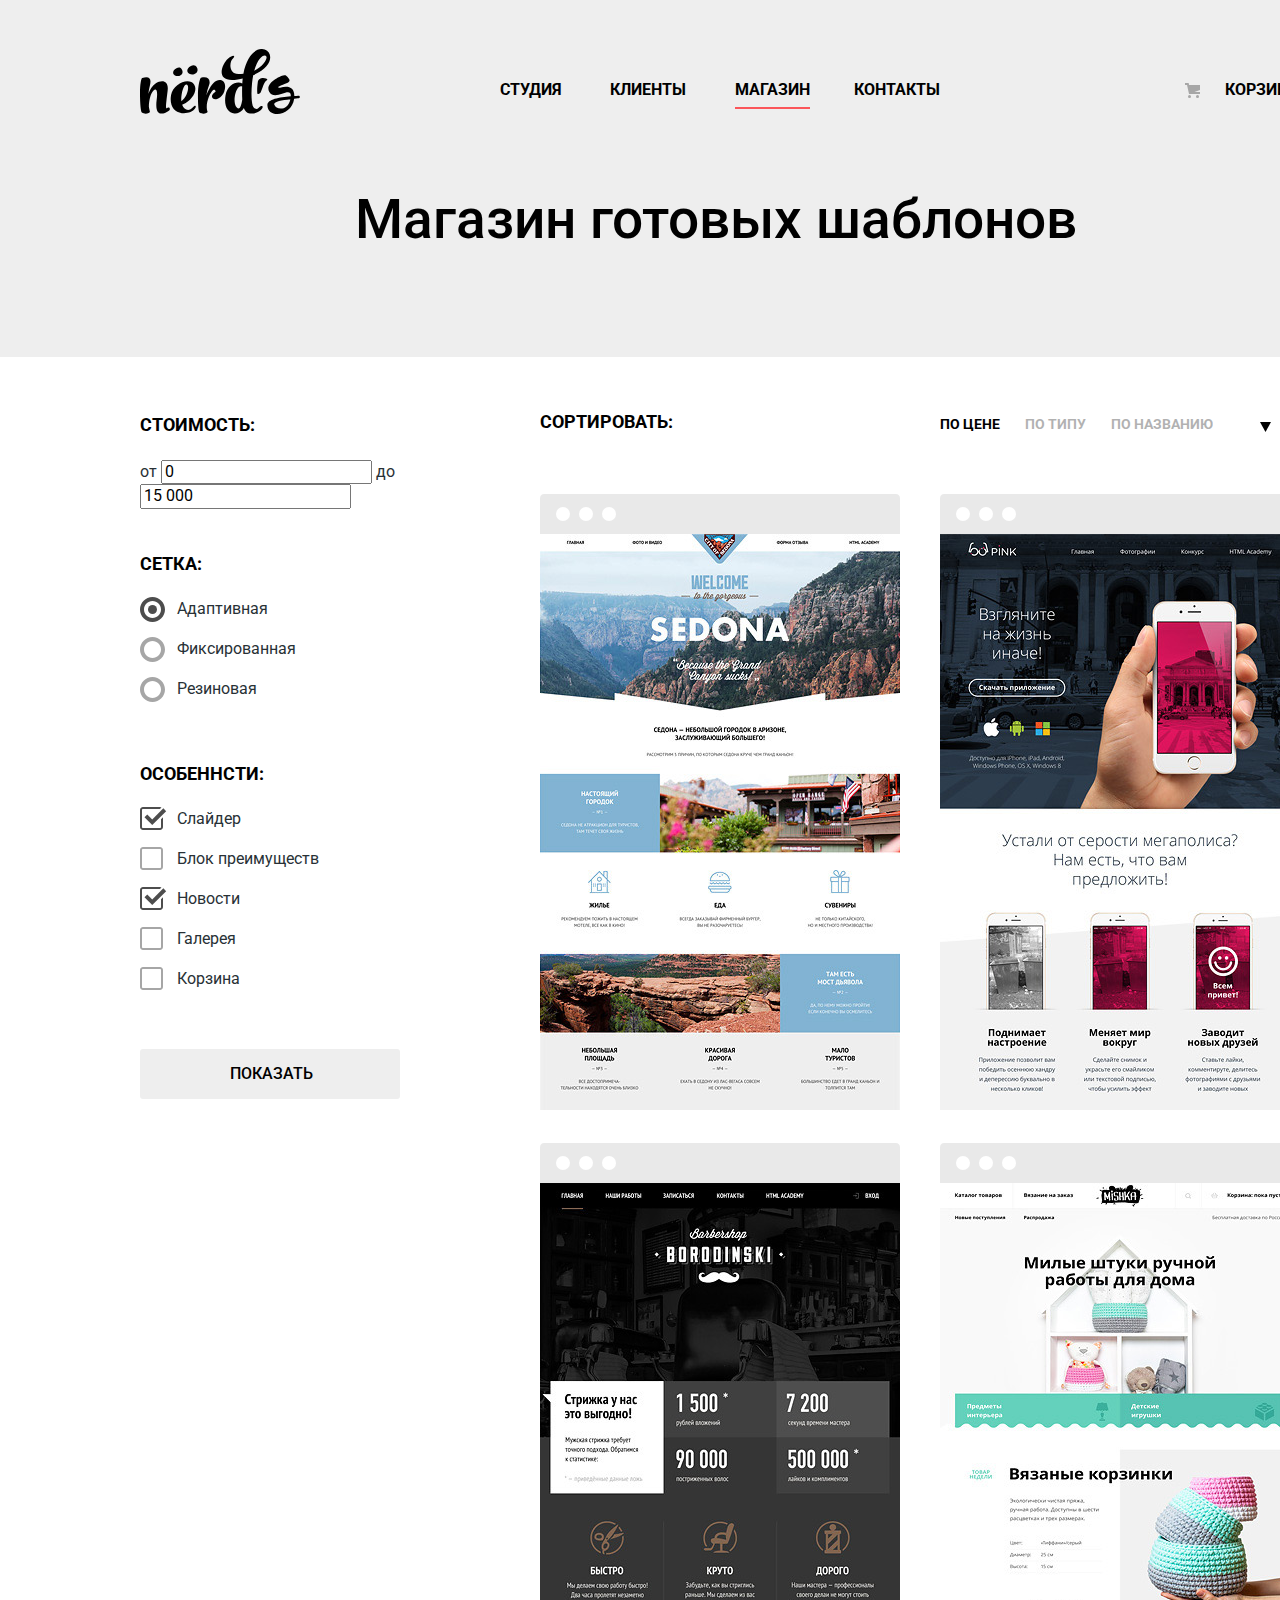
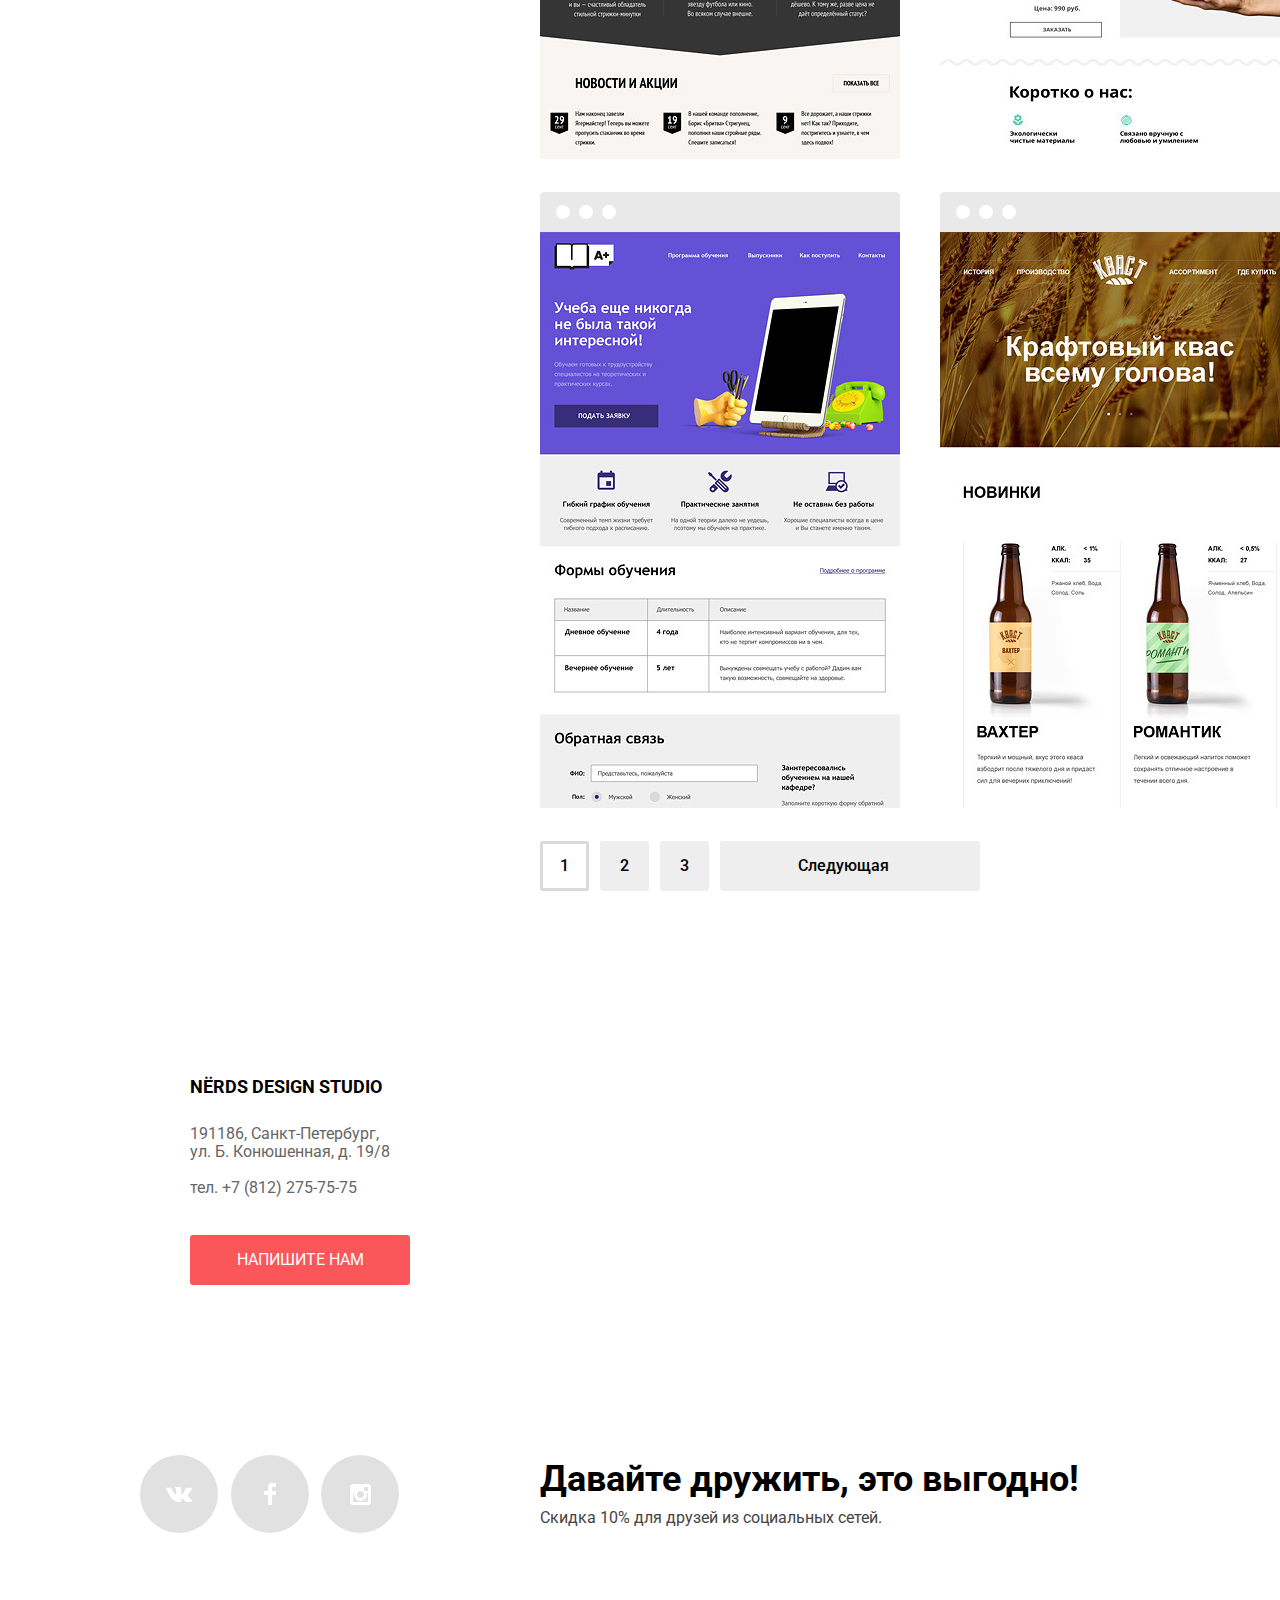
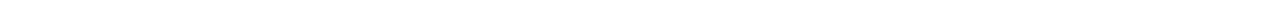
==== commit 4d1a504a: "14.04.18W JS" ====
--- a/catalog.html
+++ b/catalog.html
@@ -3,13 +3,14 @@
 	<head>
 	  <meta charset="utf-8">
 	  <title>Каталог-Нёрдс</title>
+    <link href="https://fonts.googleapis.com/css?family=Roboto:400,500,700&amp;subset=cyrillic" rel="stylesheet">
 	  <link rel="stylesheet" href="css/normalize.css">
 	  <link rel="stylesheet" href="css/style.css">
 	</head>
 	<body>
 		<header class="main-header">
 			<div class="container">
-				<div class="logo">
+				<div class="catalog-logo">
 					<a href="index.html">
 						<svg xmlns="http://www.w3.org/2000/svg" width="160" height="65" viewBox="0 0 160 65">
 						<path fill="#000000" d="M157.936 49.374c-1.235.16-2.523.27-3.757.377v.057c-2.416 17.364-26.19 20.23-26.78 6.6-.27-6.168 11.593-7.95 23.398-9.09.43-11.09-15.9 5.668-21.608-4.6-5.02-9.025 14.632-17.938 16.728-16.102 6.438 5.636 3.404 6.618-1.38 8.335-9.49 3.41-5.79 4.107-4.51 3.726 7.57-2.253 14.366-1.04 14.312 8.317 1.288-.107 2.522-.163 3.757-.27 2.306-.216 2.467 2.434-.16 2.65zm-7.514.756c-9.124 1.028-17.013 2.436-16.153 5.355 1.715 5.573 13.576 6.818 16.152-5.355zM117.678 44.918c-.682-.037-.703-6.038.112-11.688 1.005-6.95 11.935-3.357 9.093-1.906-2.975 1.52-4.43 8.718-6.266 12.087-.635 1.162-2.605 1.527-2.94 1.508zM42.105 21.002c2.376 4.866-4.937 8.17-8.292 4.52-1.398-1.554-.755-4.56 2.636-6.192 1.696-.836 4.072-1.596 5.655 1.672zM57.062 18.86c2.585 5.298-5.38 8.897-9.03 4.923-1.523-1.695-.824-4.963 2.872-6.742 1.846-.91 4.432-1.735 6.158 1.82zM28.883 61.666c-7.92 5.338-14.22 4.16-12.212-10.848 1.45-10.904-.947-11.52-3.12-9.442-2.846 2.697-4.63 9.723-4.685 16.412a50.98 50.98 0 0 0 1.004 4.776c.333 1.63-4.908 3.315-7.975 1.01C.837 62.79 0 54.865 0 44.132c0-8.823 1.17-14.894 2.23-15.174 8.03-2.19 9.312 1.348 7.583 7.98a47.637 47.637 0 0 0-1.395 7.925c1.673-4.663 4.07-8.484 6.803-10.172 7.417-4.664 13.606-2.473 12.435 6.8-2.007 16.58-2.174 18.828-.39 17.536 2.23-1.574 3.68 1.238 1.618 2.642zM54.982 59.59c-2.175 3.484-7.806 5.17-13.216 4.552-7.75-.843-12.545-7.756-10.705-18.097 2.01-11.185 18.066-18.322 23.197-10.34 3.735 5.788-2.175 16.016-11.597 19.782l-.502.168c1.95 5.17 6.58 7.476 11.04 2.36 2.118-2.36 3.623-1.348 1.784 1.575zm-13.605-7.418c5.855-4.16 7.806-13.32 6.19-15.905-1.73-2.697-5.075 1.517-6.246 11.746-.11 1.46-.11 2.865.057 4.16zM83.09 44.992c-1.596 2.507-3.902 4.384-5.965 5.06-2.398.73-5.185.055-5.185-2.7 0-1.01.892-3.37 3.624-4.72-.168-1.91-1.394-2.417-2.286-1.686-3.345 2.586-7.417 12.25-6.356 19.22.055.17.055.338.055.507.168.617.335 1.237.558 1.854.557 1.574-4.907 3.316-7.973.956-1.06-.788-1.617-6.97-1.617-17.704 0-8.825 1.95-16.637 3.01-16.918 6.413-1.743 10.148 1.292 8.14 7.25-1.17 3.372-2.23 6.8-2.842 10.398 2.453-6.688 6.523-12.872 9.812-14.5 5.856-2.924 10.092.955 8.867 7.812-.056.11-.112.393-.112.45-.056.56-.566 2.3-.39 1.74-.516 1.645-.892 2.277-1.34 2.98z"/>
@@ -209,7 +210,7 @@
 	          	<a class="active" href="#">1</a>
 	          </li>
 	          <li class="pagination-item">
-	          	<a>2</a>
+	          	<a href="#">2</a>
 	          </li>
 	          <li class="pagination-item">
 	          	<a href="#">3</a>
@@ -222,65 +223,67 @@
 			</div>
 		</main>
 		<footer class="main-footer">
-			<section class="contacts">
-				<h2 class="visually-hidden">Адрес нашей дизайн-студии</h2>
-				<!-- <iframe src="https://yandex.by/map-widget/v1/-/CBqaEJVaWB" width="1440" height="417" frameborder="0"></iframe> -->
-				<img src="img/footer-map-marker.png" width="1440" height="417" alt="Студия расположена по адресу:Санкт-Петербург, ул. Б. Конюшенная, д. 19/8">
-				<div class="adress-block">
-					<h3>NЁRDS DESIGN STUDIO</h3>
-					<p class="adress">191186, Санкт-Петербург, ул. Б. Конюшенная, д. 19/8</p>
-					<p class="phone">тел. +7 (812) 275-75-75</p>
-					<button class="btn btn-adress">Напишите нам</button>
-				</div>
-			</section>
-			<div class="container">
-				<div class="social">
-					<ul class="social-list">
-						<li class="social-list-item">
-							<a class="social-btn" href="#">
-								<span class="visually-hidden">вконтакте</span>
-								<svg class="icon-vk" xmlns="http://www.w3.org/2000/svg" width="26" height="15" viewBox="0 0 26 15"><path fill="#FFF" d="M16.138 11.51c.956-.31 2.18 2.04 3.483 2.94.98.68 1.728.533 1.728.533l3.473-.05s1.816-.112.958-1.554c-.07-.12-.503-1.07-2.585-3.023-2.177-2.043-1.882-1.712.74-5.244 1.596-2.153 2.235-3.468 2.035-4.028-.192-.54-1.365-.4-1.365-.4L20.69.714c-.38 0-.704.12-.85.515-.004.004-.622 1.666-1.446 3.08-1.74 2.988-2.436 3.147-2.724 2.96-.66-.433-.494-1.737-.494-2.664 0-2.897.432-4.105-.846-4.417-.427-.104-.74-.172-1.828-.182-1.392-.02-2.574 0-3.244.33-.445.222-.786.71-.58.74.26.034.844.16 1.156.585.4.552.39 1.79.39 1.79s.228 3.41-.54 3.833c-.53.29-1.25-.302-2.804-3.016-.793-1.388-1.392-2.922-1.392-2.922s-.116-.285-.326-.44c-.25-.186-.6-.245-.6-.245L.848.684S.29.7.085.946c-.182.218-.015.668-.015.668s2.91 6.88 6.203 10.347c3.02 3.183 6.452 2.972 6.452 2.972h1.555s.47-.054.71-.312c.223-.24.213-.69.213-.69s-.03-2.11.935-2.42z"/></svg>
-							</a>
-						</li>
-						<li class="social-list-item">
-							<a class="social-btn" href="#">
-								<span class="visually-hidden">facebook</span>
-								<svg class="icon-facebook" xmlns="http://www.w3.org/2000/svg" width="12" height="22" viewBox="0 0 12 22"><path fill="#FFF" d="M12 4V0H8a4 4 0 0 0-4 4v4H0v4h4v10h4V12h4V8H8V4h4z"/></svg>
-							</a>
-						</li>
-						<li class="social-list-item">
-							<a class="social-btn" href="#">
-								<span class="visually-hidden">instagram</span>
-								<svg class="icon-instagram" xmlns="http://www.w3.org/2000/svg" width="21" height="21" viewBox="0 0 21 21"><path fill="#FFF" d="M18 0H3C1.35 0 0 1.35 0 3v15c0 1.65 1.35 3 3 3h15c1.65 0 3-1.35 3-3V3c0-1.65-1.35-3-3-3zm-7.5 7c1.93 0 3.5 1.57 3.5 3.5S12.43 14 10.5 14 7 12.43 7 10.5 8.57 7 10.5 7zM18 18H3V9h1.18c-.113.482-.18.983-.18 1.5a6.5 6.5 0 0 0 13 0 6.45 6.45 0 0 0-.18-1.5H18v9zm0-11h-4V3h4v4z"/></svg>
-							</a>
-						</li>
-					</ul>
-				</div>
-				<div class="action">
-					<b>Давайте дружить, это выгодно!</b>
-					<p>Скидка 10% для друзей из социальных сетей.</p>
-				</div>
-			</div>
-		</footer>
-		<div class="modal-write">
-			<h2 class="visually-hidden">Форма отправки письма</h2>
-			<b class="modal-title">Напишите нам</b>
-			<form action="https://echo.htmlacademy.ru" method="POST">
-				<p class="appointment-item">
-					<label for="name">Ваше имя:</label>
-					<input type="text" id="name" name="name" placeholder="Имя Фамилия">
-				</p>
-				<p class="appointment-item">
-					<label for="email">Ваш e-mail:</label>
-					<input type="text" id="email" name="email" placeholder="email@example.com">
-				</p>
-				<p class="appointment-item">
-					<label for="mail-text">Текст письма:</label>
-					<textarea name="mail-text" id="mail-text" cols="60" rows="5" placeholder="В свободной форме"></textarea>
-				</p>
-				<button class="btn btn-form-letter" type="submit">Отправить</button>
-			</form>
-		</div>
+      <section class="contacts">
+        <h2 class="visually-hidden">Адрес нашей дизайн-студии</h2>
+        <div class="map">
+        <img class="static-map" src="img/footer-map-marker.png" width="1440" height="417" alt="Студия расположена по адресу:Санкт-Петербург, ул. Б. Конюшенная, д. 19/8">
+        </div>
+        <div class="adress-block">
+          <h3>NЁRDS DESIGN STUDIO</h3>
+          <p class="adress">191186, Санкт-Петербург, ул. Б. Конюшенная, д. 19/8</p>
+          <p class="phone">тел. +7 (812) 275-75-75</p>
+          <button class="btn btn-adress">Напишите нам</button>
+        </div>
+      </section>
+      <div class="container">
+        <div class="social">
+          <ul class="social-list">
+            <li class="social-list-item">
+              <a class="social-btn" href="#">
+                <span class="visually-hidden">вконтакте</span>
+                <svg class="icon-vk" xmlns="http://www.w3.org/2000/svg" width="26" height="15" viewBox="0 0 26 15"><path fill="#FFF" d="M16.138 11.51c.956-.31 2.18 2.04 3.483 2.94.98.68 1.728.533 1.728.533l3.473-.05s1.816-.112.958-1.554c-.07-.12-.503-1.07-2.585-3.023-2.177-2.043-1.882-1.712.74-5.244 1.596-2.153 2.235-3.468 2.035-4.028-.192-.54-1.365-.4-1.365-.4L20.69.714c-.38 0-.704.12-.85.515-.004.004-.622 1.666-1.446 3.08-1.74 2.988-2.436 3.147-2.724 2.96-.66-.433-.494-1.737-.494-2.664 0-2.897.432-4.105-.846-4.417-.427-.104-.74-.172-1.828-.182-1.392-.02-2.574 0-3.244.33-.445.222-.786.71-.58.74.26.034.844.16 1.156.585.4.552.39 1.79.39 1.79s.228 3.41-.54 3.833c-.53.29-1.25-.302-2.804-3.016-.793-1.388-1.392-2.922-1.392-2.922s-.116-.285-.326-.44c-.25-.186-.6-.245-.6-.245L.848.684S.29.7.085.946c-.182.218-.015.668-.015.668s2.91 6.88 6.203 10.347c3.02 3.183 6.452 2.972 6.452 2.972h1.555s.47-.054.71-.312c.223-.24.213-.69.213-.69s-.03-2.11.935-2.42z"/></svg>
+              </a>
+            </li>
+            <li class="social-list-item">
+              <a class="social-btn" href="#">
+                <span class="visually-hidden">facebook</span>
+                <svg class="icon-facebook" xmlns="http://www.w3.org/2000/svg" width="12" height="22" viewBox="0 0 12 22"><path fill="#FFF" d="M12 4V0H8a4 4 0 0 0-4 4v4H0v4h4v10h4V12h4V8H8V4h4z"/></svg>
+              </a>
+            </li>
+            <li class="social-list-item">
+              <a class="social-btn" href="#">
+                <span class="visually-hidden">instagram</span>
+                <svg class="icon-instagram" xmlns="http://www.w3.org/2000/svg" width="21" height="21" viewBox="0 0 21 21"><path fill="#FFF" d="M18 0H3C1.35 0 0 1.35 0 3v15c0 1.65 1.35 3 3 3h15c1.65 0 3-1.35 3-3V3c0-1.65-1.35-3-3-3zm-7.5 7c1.93 0 3.5 1.57 3.5 3.5S12.43 14 10.5 14 7 12.43 7 10.5 8.57 7 10.5 7zM18 18H3V9h1.18c-.113.482-.18.983-.18 1.5a6.5 6.5 0 0 0 13 0 6.45 6.45 0 0 0-.18-1.5H18v9zm0-11h-4V3h4v4z"/></svg>
+              </a>
+            </li>
+          </ul>
+        </div>
+        <div class="action">
+          <b>Давайте дружить, это выгодно!</b>
+          <p>Скидка 10% для друзей из социальных сетей.</p>
+        </div>
+      </div>
+    </footer>
+    <div class="modal-write">
+      <h2 class="visually-hidden">Форма отправки письма</h2>
+      <button class="modal-close" type="button">Закрыть</button>
+      <b class="modal-title">Напишите нам</b>
+      <form class="form-write-us" action="https://echo.htmlacademy.ru" method="POST">
+        <p class="appointment-item">
+          <label for="name">Ваше имя:</label>
+          <input type="text" id="name" name="name" placeholder="Имя Фамилия">
+        </p>
+        <p class="appointment-item">
+          <label for="email">Ваш e-mail:</label>
+          <input type="text" id="email" name="email" placeholder="email@example.com">
+        </p>
+        <p class="appointment-item">
+          <label for="mail-text">Текст письма:</label>
+          <textarea name="mail-text" id="mail-text" cols="70" rows="5" placeholder="В свободной форме"></textarea>
+        </p>
+        <button class="btn btn-form-letter" type="submit">Отправить</button>
+      </form>
+    </div>
 	  <script src="js/script.js"></script>
 	  <script>document.write('<script src="http://' + (location.host || 'localhost').split(':')[0] + ':35729/livereload.js?snipver=1"></' + 'script>')</script>
 	</body>
--- a/css/style.css
+++ b/css/style.css
@@ -66,14 +66,21 @@
   width: 160px;
   height: 55px;
   margin-right: 200px;
-  margin-bottom: 9px;
+  margin-bottom: 10px;
   padding-top: 49px;
 }
-.logo svg:hover path,
-.logo svg:focus path {
+.catalog-logo {
+  width: 160px;
+  height: 55px;
+  margin-right: 200px;
+  margin-bottom: 10px;
+  padding-top: 49px;
+}
+.catalog-logo svg:hover path,
+.catalog-logo svg:focus path {
   opacity: 0.8;
 }
-.logo svg:active path {
+.catalog-logo svg:active path {
   opacity: 0.3;
 }
 .main-navigation {
@@ -206,6 +213,9 @@
   background-color: #d7373b;
   box-shadow: inset 0 3px rgba(0, 1, 1, 0.1);
 }
+.hide-map {
+  display: none;
+}
 .main-footer .container {
   display: flex;
   padding-right: 140px;
@@ -282,7 +292,7 @@
 .slider-controls {
   font-size: 0;
   position: absolute;
-  z-index: 100;
+  z-index: 3;
   bottom: 104px;
   left: 50%;
   width: 160px;
@@ -931,6 +941,9 @@
 .results-item:nth-child(2n+1) {
   margin-right: 40px;
 }
+section.modal-template-info {
+  display: none;
+}
 .modal-template-info {
   width: 360px;
   background-color: #eeeeee;
@@ -960,29 +973,20 @@
   margin-left: 60px;
   margin-right: 60px;
 }
-.template-info-description:nth-child(1) {
-padding-left: ;
-padding-right: ;
-}
-.template-info-description:nth-child(2) {
-padding-left: ;
-padding-right: ;
-}
-.template-info-description:nth-child(3) {
-padding-left: ;
-padding-right: ;
-}
-.template-info-description:nth-child(4) {
-padding-left: ;
-padding-right: ;
-}
-.template-info-description:nth-child(5) {
-padding-left: ;
-padding-right: ;
-}
-.template-info-description:nth-child(6) {
-padding-left: ;
-padding-right: ;
+.template-info .template-info-description:nth-child(1) {
+  width: 210px;
+}
+.template-info .template-info-description:nth-child(3) {
+  width: 200px;
+}
+.template-info .template-info-description:nth-child(4) {
+  width: 210px;
+}
+.template-info .template-info-description:nth-child(5) {
+  width: 212px;
+}
+.template-info .template-info-description:nth-child(6) {
+  width: 214px;
 }
 .btn-template-info {
   width: 200px;
@@ -1059,13 +1063,12 @@
 
 
 
-
-
 /*main*/
 /*catalog.html*/
 /*modal*/
 .modal-write {
   position: fixed;
+  z-index: 4;
   top: 50%;
   left: 50%;
   display: none;
@@ -1079,6 +1082,9 @@
   background-color: #ffffff;
   box-shadow: 0 30px 50px rgba(0, 0, 0, 0.7);
 }
+.modal-write-open {
+  display: block;
+}
 .modal-close {
   font-size: 0;
   position: absolute;
@@ -1098,7 +1104,8 @@
   width: 19px;
   height: 3px;
   content: "";
-  background-color: #fecccd;
+  opacity: 0.3;
+  background-color: #fb565a;
 }
 .modal-close::before {
   transform: rotate(45deg);
@@ -1106,6 +1113,16 @@
 
 .modal-close::after {
   transform: rotate(-45deg);
+}
+.modal-close:hover::before,
+.modal-close:hover::after,
+.modal-close:focus::before,
+.modal-close:focus::after {
+  opacity: 1;
+}
+.modal-close:active::before,
+.modal-close:active::after {
+  opacity: 0.1;
 }
 .modal-title {
   font-size: 45px;
@@ -1149,6 +1166,16 @@
   color: #000000;
   border: 2px solid #d7dcde;
   border-radius: 5px;
+}
+.appointment-item input:hover,
+.appointment-item input:focus {
+  border: 2px solid #b4b9bb;
+}
+.appointment-item input:focus {
+  border: 2px solid #000000;
+}
+.appointment-item input.no-valid {
+  border: 2px solid #e74246;
 }
 .appointment-item:nth-child(1) {
   margin-right: 40px;
@@ -1169,6 +1196,14 @@
   border: 2px solid #d7dcde;
   border-radius: 5px;
 }
+.appointment-item textarea:hover,
+.appointment-item textarea:focus {
+  border: 2px solid #b4b9bb;
+}
+.appointment-item textarea:focus {
+  border: 2px solid #000000;
+}
+
 .btn-form-letter {
   width: 260px;
   margin-bottom: 84px;
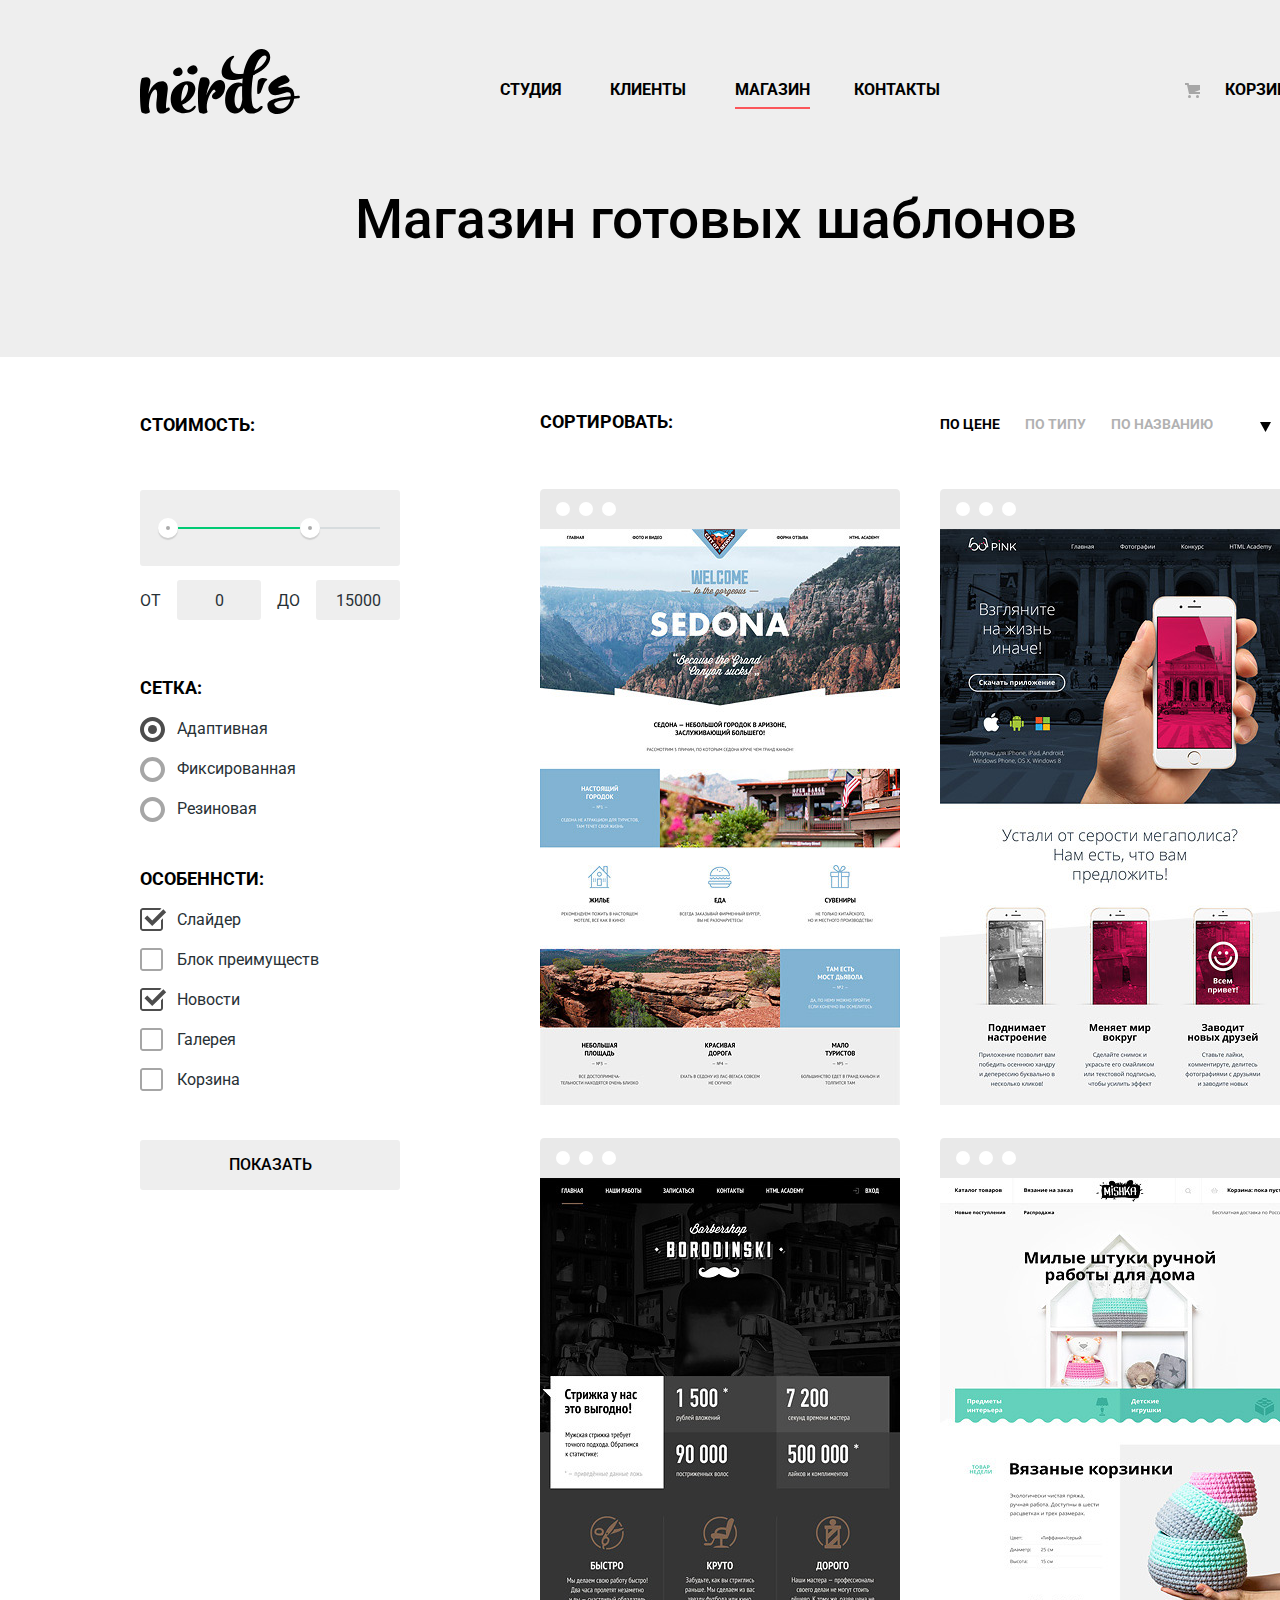
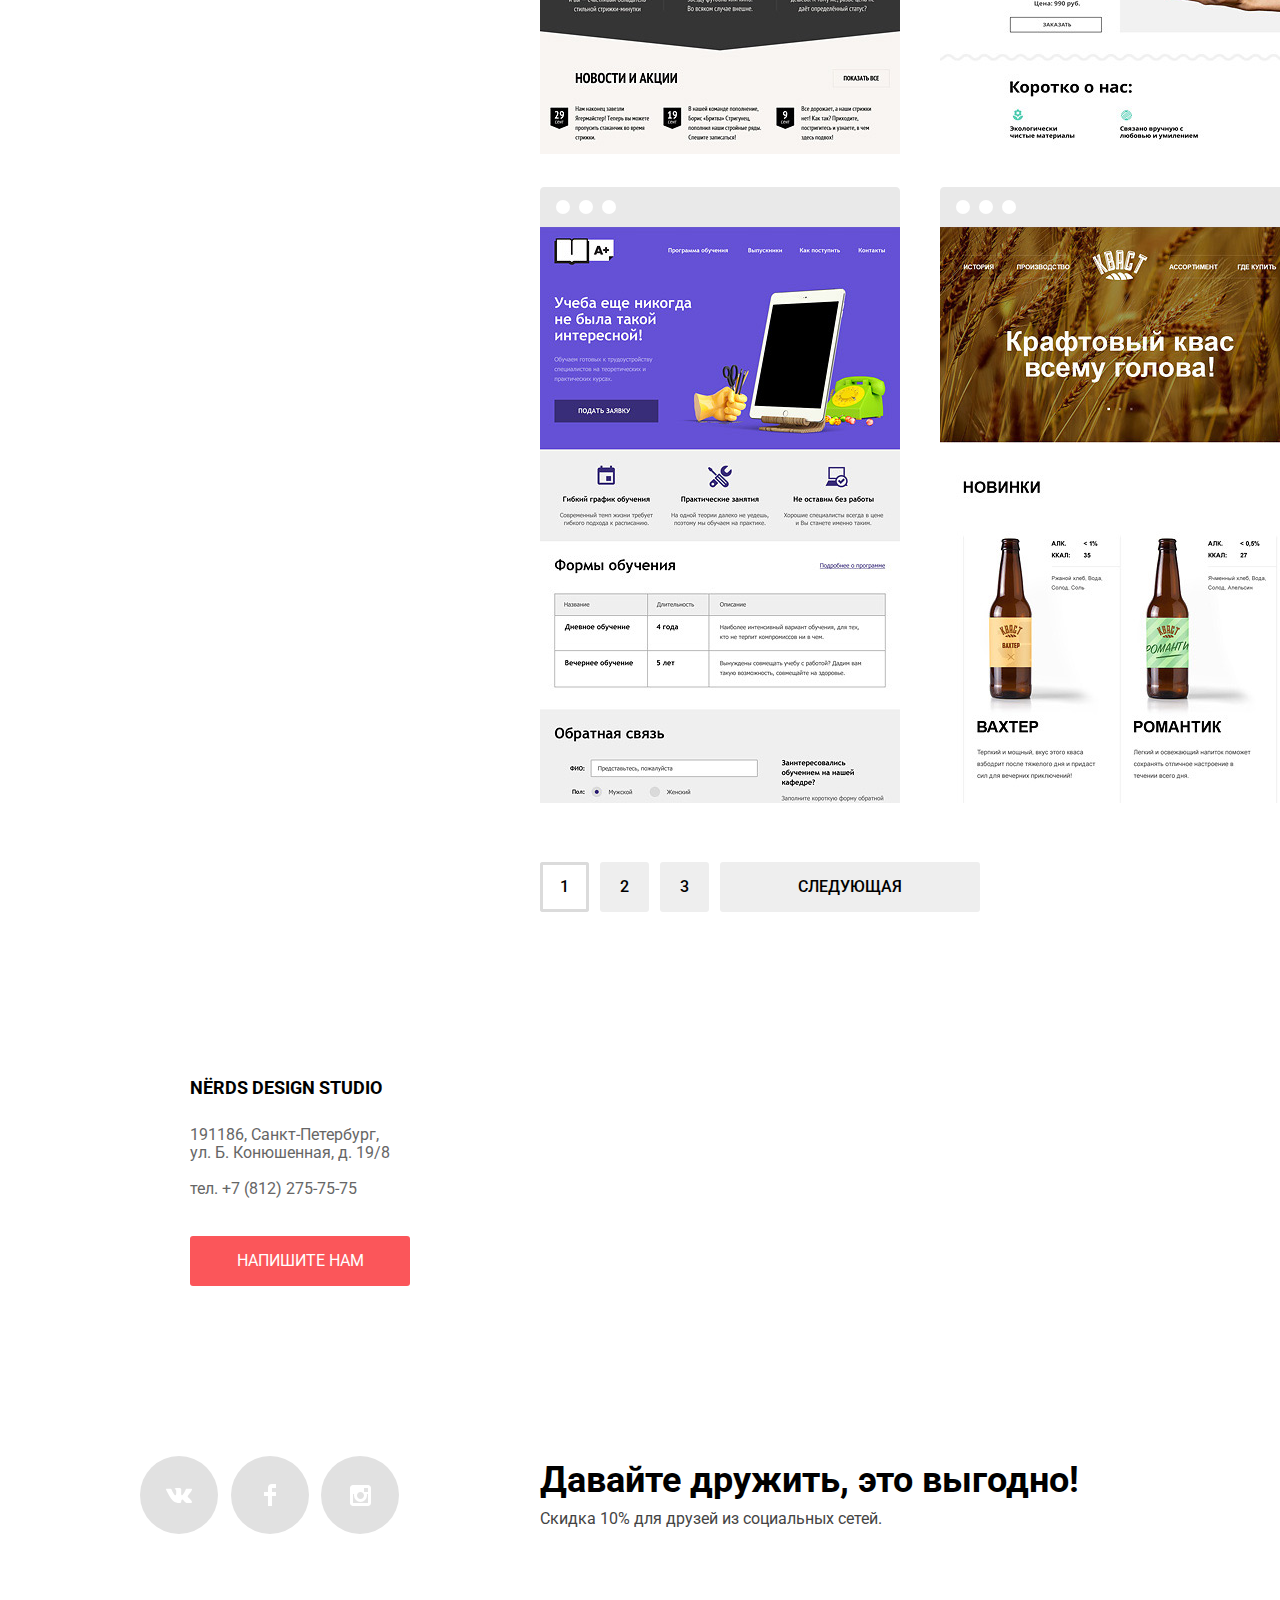
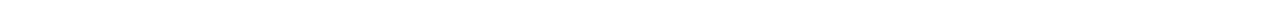
==== commit 71a5ec14: "17.04.18H" ====
--- a/catalog.html
+++ b/catalog.html
@@ -11,7 +11,7 @@
 		<header class="main-header">
 			<div class="container">
 				<div class="catalog-logo">
-					<a href="index.html">
+					<a href="index.html" aria-label="ссылка на главную страницу">
 						<svg xmlns="http://www.w3.org/2000/svg" width="160" height="65" viewBox="0 0 160 65">
 						<path fill="#000000" d="M157.936 49.374c-1.235.16-2.523.27-3.757.377v.057c-2.416 17.364-26.19 20.23-26.78 6.6-.27-6.168 11.593-7.95 23.398-9.09.43-11.09-15.9 5.668-21.608-4.6-5.02-9.025 14.632-17.938 16.728-16.102 6.438 5.636 3.404 6.618-1.38 8.335-9.49 3.41-5.79 4.107-4.51 3.726 7.57-2.253 14.366-1.04 14.312 8.317 1.288-.107 2.522-.163 3.757-.27 2.306-.216 2.467 2.434-.16 2.65zm-7.514.756c-9.124 1.028-17.013 2.436-16.153 5.355 1.715 5.573 13.576 6.818 16.152-5.355zM117.678 44.918c-.682-.037-.703-6.038.112-11.688 1.005-6.95 11.935-3.357 9.093-1.906-2.975 1.52-4.43 8.718-6.266 12.087-.635 1.162-2.605 1.527-2.94 1.508zM42.105 21.002c2.376 4.866-4.937 8.17-8.292 4.52-1.398-1.554-.755-4.56 2.636-6.192 1.696-.836 4.072-1.596 5.655 1.672zM57.062 18.86c2.585 5.298-5.38 8.897-9.03 4.923-1.523-1.695-.824-4.963 2.872-6.742 1.846-.91 4.432-1.735 6.158 1.82zM28.883 61.666c-7.92 5.338-14.22 4.16-12.212-10.848 1.45-10.904-.947-11.52-3.12-9.442-2.846 2.697-4.63 9.723-4.685 16.412a50.98 50.98 0 0 0 1.004 4.776c.333 1.63-4.908 3.315-7.975 1.01C.837 62.79 0 54.865 0 44.132c0-8.823 1.17-14.894 2.23-15.174 8.03-2.19 9.312 1.348 7.583 7.98a47.637 47.637 0 0 0-1.395 7.925c1.673-4.663 4.07-8.484 6.803-10.172 7.417-4.664 13.606-2.473 12.435 6.8-2.007 16.58-2.174 18.828-.39 17.536 2.23-1.574 3.68 1.238 1.618 2.642zM54.982 59.59c-2.175 3.484-7.806 5.17-13.216 4.552-7.75-.843-12.545-7.756-10.705-18.097 2.01-11.185 18.066-18.322 23.197-10.34 3.735 5.788-2.175 16.016-11.597 19.782l-.502.168c1.95 5.17 6.58 7.476 11.04 2.36 2.118-2.36 3.623-1.348 1.784 1.575zm-13.605-7.418c5.855-4.16 7.806-13.32 6.19-15.905-1.73-2.697-5.075 1.517-6.246 11.746-.11 1.46-.11 2.865.057 4.16zM83.09 44.992c-1.596 2.507-3.902 4.384-5.965 5.06-2.398.73-5.185.055-5.185-2.7 0-1.01.892-3.37 3.624-4.72-.168-1.91-1.394-2.417-2.286-1.686-3.345 2.586-7.417 12.25-6.356 19.22.055.17.055.338.055.507.168.617.335 1.237.558 1.854.557 1.574-4.907 3.316-7.973.956-1.06-.788-1.617-6.97-1.617-17.704 0-8.825 1.95-16.637 3.01-16.918 6.413-1.743 10.148 1.292 8.14 7.25-1.17 3.372-2.23 6.8-2.842 10.398 2.453-6.688 6.523-12.872 9.812-14.5 5.856-2.924 10.092.955 8.867 7.812-.056.11-.112.393-.112.45-.056.56-.566 2.3-.39 1.74-.516 1.645-.892 2.277-1.34 2.98z"/>
 						<path fill="#000000" d="M113.207 26.16a86.988 86.988 0 0 0-1.115 7.532c-1.06 10.06-.612 18.996.613 22.986.726 2.137 3.457 4.946 6.078 2.023 2.843-3.202 5.967-1.348 2.174 2.417-2.34 2.305-6.69 3.878-11.04 3.428-3.122-.393-5.017-2.415-6.133-5.505-.444.898-.947 1.685-1.56 2.302-2.12 2.193-4.685 3.43-7.974 3.092-6.637-.73-10.538-7.923-8.7-18.153 1.953-10.79 11.32-14.724 16.73-11.856.11-1.35.222-2.7.334-4.104.055-.28.055-.562.11-.843-1.56.338-3.233.675-4.962.956-23.975 3.99-15.722-15.57-9.868-20.683 6.636-5.733 7.36-1.855 5.297-.562-3.68 2.36-5.296 15.905 5.242 15.905 1.73 0 3.346-.112 4.962-.28 3.29-18.323 13.27-27.204 21.356-24.28 8.976 3.26 8.03 17.534-11.543 25.628zM102.28 50.555c-.225-3.542-.225-7.532-.168-11.636 0-.506.056-1.01.056-1.46-3.346-1.52-6.635 3.652-7.473 10.79-.946 8.374 2.788 12.814 4.908 10.792 1.617-1.63 2.453-6.803 2.676-8.486zM126.364 7.39c-1.784-2.643-8.307.56-12.098 14.33 9.535-4.553 13.326-12.42 12.098-14.33z"/>
@@ -20,14 +20,14 @@
 				</div>
 				<nav class="main-navigation">
 					<ul class="navigation-list">
-						<li class="navigation-item"><a href="#">Студия</a></li>
-						<li class="navigation-item"><a href="#">Клиенты</a></li>
-						<li class="navigation-item"><a class="active-page">Магазин</a></li>
-						<li class="navigation-item"><a href="#">Контакты</a></li>
+						<li class="navigation-item"><a href="#" aria-label="ссылка на страницу студии">Студия</a></li>
+						<li class="navigation-item"><a href="#" aria-label="ссылка на страницу клиентов">Клиенты</a></li>
+						<li class="navigation-item"><a class="active-page" aria-label="активная страница">Магазин</a></li>
+						<li class="navigation-item"><a href="#" aria-label="ссылка на страницу контактов">Контакты</a></li>
 					</ul>
 				</nav>
 				<ul class="cat-list">
-					<li class="cat-list-item"><a href="#">Корзина</a></li>
+					<li class="cat-list-item"><a href="#" aria-label="ссылка на страницу корзины покупок">Корзина</a></li>
 				</ul>
 			</div>
 			<h1 class="page-title">Магазин готовых шаблонов</h1>
@@ -37,17 +37,17 @@
 				<form class="form-filter-templates" action="https://echo.htmlacademy.ru" method="GET" aria-label="форма фильтрации шаблонов">
 					<fieldset class="first-filter-type">
 						<legend>Стоимость:</legend>
-						<div class="filter-range">
-		          <div class="price-controls">
-		            <label class="min-price">от <input type="text" name="min-price" value="0"></label>
-		            <label class="max-price">до <input type="text" name="max-price" value="15 000"></label>
-		          </div>
+		        <div class="range-filter">
 		          <div class="range-controls">
 		            <div class="scale">
 		              <div class="bar"></div>
 		            </div>
-		            <div class="range-toggle range-toggle-min"></div>
-		            <div class="range-toggle range-toggle-max"></div>
+		            <div class="toggle toggle-min"></div>
+		            <div class="toggle toggle-max"></div>
+		          </div>
+		          <div class="price-controls">
+		            <label class="min-price">от <input name="min-price" type="text" placeholder="0"></label>
+		            <label class="max-price">до <input name="max-price" type="text" placeholder="15000"></label>
 		          </div>
 		        </div>
 					</fieldset>
@@ -55,22 +55,16 @@
 						<legend>Сетка:</legend>
 						<ul class="filter-templates-list">
 							<li class="filter-templates-item">
-								<label class="filter-option-adaptive">
-									<input class="visually-hidden filter-input-radio" type="radio" name="grid" value="adaptive" checked>
-										<span class="radio-indicator"></span>
-										Адаптивная</label>
-							</li>
-							<li class="filter-templates-item">
-								<label class="filter-option-fixed">
-									<input class="visually-hidden filter-input-radio" type="radio" name="grid" value="fixed">
-										<span class="radio-indicator"></span>
-										Фиксированная</label>
-							</li>
-							<li class="filter-templates-item">
-								<label class="filter-option-rubbery">
-									<input class="visually-hidden filter-input-radio" type="radio" name="grid" value="rubbery">
-										<span class="radio-indicator"></span>
-										Резиновая</label>
+								<input class="visually-hidden filter-input filter-input-radio" type="radio" name="grid" value="adaptive" id="adaptive" aria-label="поле выбора типа сетки" checked>
+								<label class="filter-option-adaptive" for="adaptive">Адаптивная</label>
+							</li>
+							<li class="filter-templates-item">
+								<input class="visually-hidden filter-input filter-input-radio" type="radio" name="grid" value="fixed" id="fixed" aria-label="поле выбора типа сетки">
+								<label class="filter-option-fixed" for="fixed">Фиксированная</label>
+							</li>
+							<li class="filter-templates-item">
+								<input class="visually-hidden filter-input filter-input-radio" type="radio" name="grid" value="rubbery" id="rubbery" aria-label="поле выбора типа сетки">
+								<label class="filter-option-rubbery" for="rubbery">Резиновая</label>
 							</li>
 						</ul>
 					</fieldset>
@@ -78,38 +72,28 @@
 						<legend>Особеннсти:</legend>
 						<ul class="filter-templates-list">
 							<li class="filter-templates-item">
-								<label class="filter-option-slider">
-									<input class="visually-hidden" type="checkbox" name="slider" checked>
-										<span class="checkbox-indicator"></span>
-										Слайдер</label>
-							</li>
-							<li class="filter-templates-item">
-								<label class="filter-option-features">
-									<input class="visually-hidden filter-input-checkbox" type="checkbox" name="features">
-										<span class="checkbox-indicator"></span>
-										Блок преимуществ</label>
-							</li>
-							<li class="filter-templates-item">
-								<label class="filter-option-news">
-									<input class="visually-hidden filter-input-checkbox" type="checkbox" name="news" checked>
-										<span class="checkbox-indicator"></span>
-										Новости</label>
-							</li>
-							<li class="filter-templates-item">
-								<label class="filter-option-gallery">
-									<input class="visually-hidden filter-input-checkbox" type="checkbox" name="gallery">
-										<span class="checkbox-indicator"></span>
-										Галерея</label>
-							</li>
-							<li class="filter-templates-item">
-								<label class="filter-option-cat">
-									<input class="visually-hidden filter-input-checkbox" type="checkbox" name="cat">
-										<span class="checkbox-indicator"></span>
-										Корзина</label>
+								<input class="visually-hidden filter-input filter-input-checkbox" type="checkbox" id="slider" aria-label="поле выбора дополнений к макету" name="slider" checked>
+								<label class="filter-option-slider" for="slider">Слайдер</label>
+							</li>
+							<li class="filter-templates-item">
+								<input class="visually-hidden filter-input filter-input-checkbox" type="checkbox" id="features" aria-label="поле выбора дополнений к макету" name="features">
+								<label class="filter-option-features" for="features">Блок преимуществ</label>
+							</li>
+							<li class="filter-templates-item">
+								<input class="visually-hidden filter-input filter-input-checkbox" type="checkbox" id="news" aria-label="поле выбора дополнений к макету" name="news" checked>
+								<label class="filter-option-news" for="news">Новости</label>
+							</li>
+							<li class="filter-templates-item">
+								<input class="visually-hidden filter-input filter-input-checkbox" type="checkbox" id="gallery" aria-label="поле выбора дополнений к макету" name="gallery">
+								<label class="filter-option-gallery" for="gallery">Галерея</label>
+							</li>
+							<li class="filter-templates-item">
+								<input class="visually-hidden filter-input filter-input-checkbox" type="checkbox" id="cat" aria-label="поле выбора дополнений к макету" name="cat">
+								<label class="filter-option-cat" for="cat">Корзина</label>
 							</li>
 						</ul>
 					</fieldset>
-					<button type="submit">Показать</button>
+					<button type="submit" aria-label="кнопка показать">Показать</button>
 				</form>
 			</div>
 			<div class="right-col">
@@ -118,22 +102,22 @@
 					<form class="form-sort-templates" action="https://echo.htmlacademy.ru" method="GET" aria-label="форма сортировки шаблонов">
 						<ul class="sort-type-list">
 		          <li class="sort-templates-item">
-		            <a class="sort-active" href="#">По цене</a>
-		          </li>
-		          <li class="sort-templates-item">
-		            <a href="#">По типу</a>
-		          </li>
-		          <li class="sort-templates-item">
-		            <a href="#">По названию</a>
-		          </li>
-		          <li class="sort-templates-item">
-		            <a class="sort-active" href="#">
+		            <a class="sort-active" href="#" aria-label="кнопка сортировки по цене">По цене</a>
+		          </li>
+		          <li class="sort-templates-item">
+		            <a href="#" aria-label="кнопка сортировки по типу">По типу</a>
+		          </li>
+		          <li class="sort-templates-item">
+		            <a href="#" aria-label="кнопка сортировки по названию">По названию</a>
+		          </li>
+		          <li class="sort-templates-item">
+		            <a class="sort-active" href="#" aria-label="кнопка сортировки по возрастанию">
 		              <span class="visually-hidden">down</span>
 		              <svg class="dir-down" xmlns="http://www.w3.org/2000/svg" width="11" height="10"><path fill="#000000" d="M5.5 10L0 0h11"/></svg>
 		            </a>
 		          </li>
 		          <li class="sort-templates-item">
-		            <a href="#">
+		            <a href="#" aria-label="кнопка сортировки по убыванию">
 		              <span class="visually-hidden">up</span>
 		              <svg class="dir-up" xmlns="http://www.w3.org/2000/svg" width="11" height="10"><path fill="#000000" d="M5.5 0L0 10h11z"/></svg>
 		            </a>
@@ -146,77 +130,77 @@
 					<ul class="results-list">
 						<li class="results-item">
               <svg xmlns="http://www.w3.org/2000/svg" width="360" height="40"><path fill="#e9e9e9" d="M356 0H4C1.8 0 0 1.8 0 4v36h360V4c0-2.2-1.8-4-4-4zM22.99 27a7 7 0 1 1 0-14 7 7 0 0 1 0 14zm23.012 0a7 7 0 1 1 0-14 7 7 0 0 1 0 14zm23.01 0a7 7 0 1 1 0-14 7 7 0 0 1 0 14z"/></svg>
-							<img src="img/catalog-template-sedona.jpg" alt="Шаблон Sedona">
+							<img width="360" height="576" src="img/catalog-template-sedona.jpg" alt="Шаблон Sedona">
               <section class="modal-template-info">
                 <h2 class="visually-hidden">Описание шаблона "Sedona"</h2>
-                <a class="template-info-link" href="#">Sedona</a>
+                <a class="template-info-link" href="#" aria-label="ссылка на страницу макета Sedona">Sedona</a>
                 <p class="template-info-description">Информационный сайт для туристов</p>
-                <a class="btn-template-info" href="#">9 900 Руб.</a>
-              </section>
-						</li>
-						<li class="results-item">
-              <svg xmlns="http://www.w3.org/2000/svg" width="360" height="40"><path fill="#e9e9e9" d="M356 0H4C1.8 0 0 1.8 0 4v36h360V4c0-2.2-1.8-4-4-4zM22.99 27a7 7 0 1 1 0-14 7 7 0 0 1 0 14zm23.012 0a7 7 0 1 1 0-14 7 7 0 0 1 0 14zm23.01 0a7 7 0 1 1 0-14 7 7 0 0 1 0 14z"/></svg>
-							<img src="img/catalog-template-pink.jpg" alt="Шаблон Pink">
+                <a class="btn-template-info" href="#" aria-label="кнопка добиваить в корзину">9 900 Руб.</a>
+              </section>
+						</li>
+						<li class="results-item">
+              <svg xmlns="http://www.w3.org/2000/svg" width="360" height="40"><path fill="#e9e9e9" d="M356 0H4C1.8 0 0 1.8 0 4v36h360V4c0-2.2-1.8-4-4-4zM22.99 27a7 7 0 1 1 0-14 7 7 0 0 1 0 14zm23.012 0a7 7 0 1 1 0-14 7 7 0 0 1 0 14zm23.01 0a7 7 0 1 1 0-14 7 7 0 0 1 0 14z"/></svg>
+							<img width="360" height="576" src="img/catalog-template-pink.jpg" alt="Шаблон Pink">
               <section class="modal-template-info">
                 <h2 class="visually-hidden">Описание шаблона "Pink"</h2>
-                <a class="template-info-link" href="#">Pink App</a>
+                <a class="template-info-link" href="#" aria-label="ссылка на страницу макета Pink App">Pink App</a>
                 <p class="template-info-description">Продуктовый лендинг приложения для iOS и Android</p>
-                <a class="btn-template-info" href="#">9 900 Руб.</a>
-              </section>
-						</li>
-						<li class="results-item">
-              <svg xmlns="http://www.w3.org/2000/svg" width="360" height="40"><path fill="#e9e9e9" d="M356 0H4C1.8 0 0 1.8 0 4v36h360V4c0-2.2-1.8-4-4-4zM22.99 27a7 7 0 1 1 0-14 7 7 0 0 1 0 14zm23.012 0a7 7 0 1 1 0-14 7 7 0 0 1 0 14zm23.01 0a7 7 0 1 1 0-14 7 7 0 0 1 0 14z"/></svg>
-							<img src="img/catalog-template-barbershop.jpg" alt="Шаблон Барбершоп Бородинский">
+                <a class="btn-template-info" href="#" aria-label="кнопка добиваить в корзину">9 900 Руб.</a>
+              </section>
+						</li>
+						<li class="results-item">
+              <svg xmlns="http://www.w3.org/2000/svg" width="360" height="40"><path fill="#e9e9e9" d="M356 0H4C1.8 0 0 1.8 0 4v36h360V4c0-2.2-1.8-4-4-4zM22.99 27a7 7 0 1 1 0-14 7 7 0 0 1 0 14zm23.012 0a7 7 0 1 1 0-14 7 7 0 0 1 0 14zm23.01 0a7 7 0 1 1 0-14 7 7 0 0 1 0 14z"/></svg>
+							<img width="360" height="576" src="img/catalog-template-barbershop.jpg" alt="Шаблон Барбершоп Бородинский">
               <section class="modal-template-info">
                 <h2 class="visually-hidden">Описание шаблона "Барбершоп Бородинский"</h2>
-                <a class="template-info-link" href="#">Barbershop</a>
+                <a class="template-info-link" href="#" aria-label="ссылка на страницу макета Barbershop">Barbershop</a>
                 <p class="template-info-description">Сайт салоны красоты. Для мужчин, да.</p>
-                <a class="btn-template-info" href="#">9 900 Руб.</a>
-              </section>
-						</li>
-						<li class="results-item">
-              <svg xmlns="http://www.w3.org/2000/svg" width="360" height="40"><path fill="#e9e9e9" d="M356 0H4C1.8 0 0 1.8 0 4v36h360V4c0-2.2-1.8-4-4-4zM22.99 27a7 7 0 1 1 0-14 7 7 0 0 1 0 14zm23.012 0a7 7 0 1 1 0-14 7 7 0 0 1 0 14zm23.01 0a7 7 0 1 1 0-14 7 7 0 0 1 0 14z"/></svg>
-							<img src="img/catalog-template-mishka.jpg" alt="Шаблон Mishka">
+                <a class="btn-template-info" href="#" aria-label="кнопка добиваить в корзину">9 900 Руб.</a>
+              </section>
+						</li>
+						<li class="results-item">
+              <svg xmlns="http://www.w3.org/2000/svg" width="360" height="40"><path fill="#e9e9e9" d="M356 0H4C1.8 0 0 1.8 0 4v36h360V4c0-2.2-1.8-4-4-4zM22.99 27a7 7 0 1 1 0-14 7 7 0 0 1 0 14zm23.012 0a7 7 0 1 1 0-14 7 7 0 0 1 0 14zm23.01 0a7 7 0 1 1 0-14 7 7 0 0 1 0 14z"/></svg>
+							<img width="360" height="576" src="img/catalog-template-mishka.jpg" alt="Шаблон Mishka">
               <section class="modal-template-info">
                 <h2 class="visually-hidden">Описание шаблона "Mishka"</h2>
-                <a class="template-info-link" href="#">Mishka</a>
+                <a class="template-info-link" href="#" aria-label="ссылка на страницу макета Mishka">Mishka</a>
                 <p class="template-info-description">Интернет-магазин вязаных игрушек</p>
-                <a class="btn-template-info" href="#">9 900 Руб.</a>
-              </section>
-						</li>
-						<li class="results-item">
-              <svg xmlns="http://www.w3.org/2000/svg" width="360" height="40"><path fill="#e9e9e9" d="M356 0H4C1.8 0 0 1.8 0 4v36h360V4c0-2.2-1.8-4-4-4zM22.99 27a7 7 0 1 1 0-14 7 7 0 0 1 0 14zm23.012 0a7 7 0 1 1 0-14 7 7 0 0 1 0 14zm23.01 0a7 7 0 1 1 0-14 7 7 0 0 1 0 14z"/></svg>
-							<img src="img/catalog-template-aplus.jpg" alt="шаблон Aplus">
+                <a class="btn-template-info" href="#" aria-label="кнопка добиваить в корзину">9 900 Руб.</a>
+              </section>
+						</li>
+						<li class="results-item">
+              <svg xmlns="http://www.w3.org/2000/svg" width="360" height="40"><path fill="#e9e9e9" d="M356 0H4C1.8 0 0 1.8 0 4v36h360V4c0-2.2-1.8-4-4-4zM22.99 27a7 7 0 1 1 0-14 7 7 0 0 1 0 14zm23.012 0a7 7 0 1 1 0-14 7 7 0 0 1 0 14zm23.01 0a7 7 0 1 1 0-14 7 7 0 0 1 0 14z"/></svg>
+							<img width="360" height="576" src="img/catalog-template-aplus.jpg" alt="шаблон Aplus">
               <section class="modal-template-info">
                 <h2 class="visually-hidden">Описание шаблона "Aplus"</h2>
-                <a class="template-info-link" href="#">A Plus</a>
+                <a class="template-info-link" href="#" aria-label="ссылка на страницу макета A Plus">A Plus</a>
                 <p class="template-info-description">Лендинг курсов повышения квалификации</p>
-                <a class="btn-template-info" href="#">9 900 Руб.</a>
-              </section>
-						</li>
-						<li class="results-item">
-              <svg xmlns="http://www.w3.org/2000/svg" width="360" height="40"><path fill="#e9e9e9" d="M356 0H4C1.8 0 0 1.8 0 4v36h360V4c0-2.2-1.8-4-4-4zM22.99 27a7 7 0 1 1 0-14 7 7 0 0 1 0 14zm23.012 0a7 7 0 1 1 0-14 7 7 0 0 1 0 14zm23.01 0a7 7 0 1 1 0-14 7 7 0 0 1 0 14z"/></svg>
-							<img src="img/catalog-template-kvast.jpg" alt="Шаблон КВАСТ">
+                <a class="btn-template-info" href="#" aria-label="кнопка добиваить в корзину">9 900 Руб.</a>
+              </section>
+						</li>
+						<li class="results-item">
+              <svg xmlns="http://www.w3.org/2000/svg" width="360" height="40"><path fill="#e9e9e9" d="M356 0H4C1.8 0 0 1.8 0 4v36h360V4c0-2.2-1.8-4-4-4zM22.99 27a7 7 0 1 1 0-14 7 7 0 0 1 0 14zm23.012 0a7 7 0 1 1 0-14 7 7 0 0 1 0 14zm23.01 0a7 7 0 1 1 0-14 7 7 0 0 1 0 14z"/></svg>
+							<img width="360" height="576" src="img/catalog-template-kvast.jpg" alt="Шаблон КВАСТ">
               <section class="modal-template-info">
                 <h2 class="visually-hidden">Описание шаблона "КВАСТ"</h2>
-                <a class="template-info-link" href="#">КВАСТ</a>
+                <a class="template-info-link" href="#" aria-label="ссылка на страницу макета КВАСТ">КВАСТ</a>
                 <p class="template-info-description">Промо-сайт производителя крафтового кваса</p>
-                <a class="btn-template-info" href="#">9 900 Руб.</a>
+                <a class="btn-template-info" href="#" aria-label="кнопка добиваить в корзину">9 900 Руб.</a>
               </section>
 						</li>
 					</ul>
 					<ul class="pagination-list">
 	          <li class="pagination-item">
-	          	<a class="active" href="#">1</a>
-	          </li>
-	          <li class="pagination-item">
-	          	<a href="#">2</a>
-	          </li>
-	          <li class="pagination-item">
-	          	<a href="#">3</a>
-	          </li>
-	          <li class="pagination-item">
-	          	<a href="#">Следующая</a>
+	          	<a class="active" href="#" aria-label="активная страница результатов">1</a>
+	          </li>
+	          <li class="pagination-item">
+	          	<a href="#" aria-label="ссылка для перехода на страницу результатов  №2">2</a>
+	          </li>
+	          <li class="pagination-item">
+	          	<a href="#" aria-label="ссылка для перехода на страницу результатов  №3">3</a>
+	          </li>
+	          <li class="pagination-item">
+	          	<a href="#" aria-label="ссылка для перехода на следующую страницу результатов">Следующая</a>
 	          </li>
 	        </ul>
 				</section>
@@ -226,32 +210,32 @@
       <section class="contacts">
         <h2 class="visually-hidden">Адрес нашей дизайн-студии</h2>
         <div class="map">
-        <img class="static-map" src="img/footer-map-marker.png" width="1440" height="417" alt="Студия расположена по адресу:Санкт-Петербург, ул. Б. Конюшенная, д. 19/8">
+        <img class="static-map" width="1440" height="417" src="img/footer-map-marker.png" alt="Студия расположена по адресу:Санкт-Петербург, ул. Б. Конюшенная, д. 19/8">
         </div>
         <div class="adress-block">
           <h3>NЁRDS DESIGN STUDIO</h3>
           <p class="adress">191186, Санкт-Петербург, ул. Б. Конюшенная, д. 19/8</p>
           <p class="phone">тел. +7 (812) 275-75-75</p>
-          <button class="btn btn-adress">Напишите нам</button>
+          <a href="writeus.html" class="btn btn-adress" aria-label="ссылка на страницу формы обратной связи">Напишите нам</a>
         </div>
       </section>
       <div class="container">
         <div class="social">
           <ul class="social-list">
             <li class="social-list-item">
-              <a class="social-btn" href="#">
+              <a class="social-btn" href="#" aria-label="ссылка на страницу вконтакте">
                 <span class="visually-hidden">вконтакте</span>
                 <svg class="icon-vk" xmlns="http://www.w3.org/2000/svg" width="26" height="15" viewBox="0 0 26 15"><path fill="#FFF" d="M16.138 11.51c.956-.31 2.18 2.04 3.483 2.94.98.68 1.728.533 1.728.533l3.473-.05s1.816-.112.958-1.554c-.07-.12-.503-1.07-2.585-3.023-2.177-2.043-1.882-1.712.74-5.244 1.596-2.153 2.235-3.468 2.035-4.028-.192-.54-1.365-.4-1.365-.4L20.69.714c-.38 0-.704.12-.85.515-.004.004-.622 1.666-1.446 3.08-1.74 2.988-2.436 3.147-2.724 2.96-.66-.433-.494-1.737-.494-2.664 0-2.897.432-4.105-.846-4.417-.427-.104-.74-.172-1.828-.182-1.392-.02-2.574 0-3.244.33-.445.222-.786.71-.58.74.26.034.844.16 1.156.585.4.552.39 1.79.39 1.79s.228 3.41-.54 3.833c-.53.29-1.25-.302-2.804-3.016-.793-1.388-1.392-2.922-1.392-2.922s-.116-.285-.326-.44c-.25-.186-.6-.245-.6-.245L.848.684S.29.7.085.946c-.182.218-.015.668-.015.668s2.91 6.88 6.203 10.347c3.02 3.183 6.452 2.972 6.452 2.972h1.555s.47-.054.71-.312c.223-.24.213-.69.213-.69s-.03-2.11.935-2.42z"/></svg>
               </a>
             </li>
             <li class="social-list-item">
-              <a class="social-btn" href="#">
+              <a class="social-btn" href="#" aria-label="ссылка на страницу facebook">
                 <span class="visually-hidden">facebook</span>
                 <svg class="icon-facebook" xmlns="http://www.w3.org/2000/svg" width="12" height="22" viewBox="0 0 12 22"><path fill="#FFF" d="M12 4V0H8a4 4 0 0 0-4 4v4H0v4h4v10h4V12h4V8H8V4h4z"/></svg>
               </a>
             </li>
             <li class="social-list-item">
-              <a class="social-btn" href="#">
+              <a class="social-btn" href="#" aria-label="ссылка на страницу instagram">
                 <span class="visually-hidden">instagram</span>
                 <svg class="icon-instagram" xmlns="http://www.w3.org/2000/svg" width="21" height="21" viewBox="0 0 21 21"><path fill="#FFF" d="M18 0H3C1.35 0 0 1.35 0 3v15c0 1.65 1.35 3 3 3h15c1.65 0 3-1.35 3-3V3c0-1.65-1.35-3-3-3zm-7.5 7c1.93 0 3.5 1.57 3.5 3.5S12.43 14 10.5 14 7 12.43 7 10.5 8.57 7 10.5 7zM18 18H3V9h1.18c-.113.482-.18.983-.18 1.5a6.5 6.5 0 0 0 13 0 6.45 6.45 0 0 0-.18-1.5H18v9zm0-11h-4V3h4v4z"/></svg>
               </a>
@@ -264,27 +248,26 @@
         </div>
       </div>
     </footer>
-    <div class="modal-write">
-      <h2 class="visually-hidden">Форма отправки письма</h2>
-      <button class="modal-close" type="button">Закрыть</button>
-      <b class="modal-title">Напишите нам</b>
-      <form class="form-write-us" action="https://echo.htmlacademy.ru" method="POST">
-        <p class="appointment-item">
-          <label for="name">Ваше имя:</label>
-          <input type="text" id="name" name="name" placeholder="Имя Фамилия">
-        </p>
-        <p class="appointment-item">
-          <label for="email">Ваш e-mail:</label>
-          <input type="text" id="email" name="email" placeholder="email@example.com">
-        </p>
-        <p class="appointment-item">
-          <label for="mail-text">Текст письма:</label>
-          <textarea name="mail-text" id="mail-text" cols="70" rows="5" placeholder="В свободной форме"></textarea>
-        </p>
-        <button class="btn btn-form-letter" type="submit">Отправить</button>
-      </form>
-    </div>
+		<div class="modal-write">
+			<h2 class="visually-hidden">Форма отправки письма</h2>
+			<button class="modal-close" type="button" aria-label="кнопка закрыть">Закрыть</button>
+			<b class="modal-title">Напишите нам</b>
+			<form class="form-write-us" action="https://echo.htmlacademy.ru" method="POST">
+				<p class="appointment-item">
+					<label for="name">Ваше имя:</label>
+					<input type="text" id="name" name="name" placeholder="Имя Фамилия" aria-label="поле ввода имени">
+				</p>
+				<p class="appointment-item">
+					<label for="email">Ваш e-mail:</label>
+					<input type="text" id="email" name="email" placeholder="email@example.com" aria-label="поле ввода электронного ящика">
+				</p>
+				<p class="appointment-item">
+					<label for="mail-text">Текст письма:</label>
+					<textarea name="mail-text" id="mail-text" cols="70" rows="5" placeholder="В свободной форме" aria-label="поле ввода текста"></textarea>
+				</p>
+				<button class="btn btn-form-letter" type="submit" aria-label="кнопка отправить">Отправить</button>
+			</form>
+		</div>
 	  <script src="js/script.js"></script>
 	  <script>document.write('<script src="http://' + (location.host || 'localhost').split(':')[0] + ':35729/livereload.js?snipver=1"></' + 'script>')</script>
-	</body>
 </html>
--- a/css/style.css
+++ b/css/style.css
@@ -80,6 +80,10 @@
 .catalog-logo svg:focus path {
   opacity: 0.8;
 }
+.catalog-logo a:focus {
+  outline: 1;
+}
+
 .catalog-logo svg:active path {
   opacity: 0.3;
 }
@@ -107,6 +111,9 @@
 .navigation-item a:hover,
 .navigation-item a:focus {
   color: #fb565a;
+  outline-width: 1px;
+  outline-style: dotted;
+  outline-color: #000000;
 }
 .navigation-item a:active {
   color: rgba(0, 0, 0, 0.3);
@@ -157,6 +164,9 @@
 .cat-list-item a:hover,
 .cat-list-item a:focus {
   color: #fb565a;
+  outline-width: 1px;
+  outline-style: dotted;
+  outline-color: #000000;
 }
 .cat-list-item a:active {
   color: rgba(0, 0, 0, 0.3);
@@ -165,6 +175,10 @@
 /*footer*/
 .contacts {
   position: relative;
+}
+.contacts img {
+  width: 1440px;
+  height: 417px;
 }
 .adress-block {
   position: absolute;
@@ -307,6 +321,7 @@
   height: 18px;
   padding: 8px;
   cursor: pointer;
+  vertical-align: top;
   border-radius: 50%;
 }
 .slider-controls i::after {
@@ -342,7 +357,7 @@
   display: none;
   padding: 78px 0 80px 0;
 }
-.slider-item:nth-child(1) {
+.slider-item-show {
   display: block;
 }
 .slider-item:nth-child(1) {
@@ -360,18 +375,19 @@
   background-repeat: no-repeat;
   background-position: 100% 20px;
 }
-.slider-item h3 {
+.slider-item b {
+  display: block;
   font-size: 55px;
   font-weight: 500;
   line-height: 55px;
   max-width: 600px;
   margin: 0;
-  margin-bottom: 27px;
+  margin-bottom: 25px;
 }
 .slider-item p {
   max-width: 430px;
   margin: 0;
-  margin-bottom: 38px;
+  margin-bottom: 40px;
 }
 .btn-slider-item:hover,
 .btn-slider-item:focus {
@@ -532,6 +548,8 @@
   position: relative;
   margin-top: -34px;
   margin-bottom: 29px;
+  width: 360px;
+  height: 208px;
 }
 .promo-text {
   font-size: 16px;
@@ -594,7 +612,7 @@
 .partners-list-item:nth-child(1) {
   width: 260px;
   margin-right: 40px;
-  padding-top: 62px;
+  padding-top: 61px;
   padding-right: 31px;
   padding-left: 31px;
 }
@@ -621,11 +639,11 @@
 .partners-link img {
   opacity: 0.2;
 }
-.partners-link img:hover,
-.partners-link img:focus {
+.partners-link:hover img,
+.partners-link:focus img {
   opacity: 1;
 }
-.partners-link img:active {
+.partners-link:active img {
   opacity: 0.1;
 }
 /*main*/
@@ -633,69 +651,149 @@
 /*catalog.html*/
 /*main*/
 .page-title {
-  margin: 0;
   font-size: 55px;
+  font-weight: 500;
   line-height: 55px;
-  font-weight: 500;
-  color: #000000;
+  margin: 0;
+  margin-top: 78px;
   margin-left: 235px;
-  margin-top: 78px;
   padding-bottom: 110px;
+  color: #000000;
 }
 main.catalog {
   display: flex;
+  margin-bottom: 60px;
+  padding-right: 140px;
   padding-left: 140px;
-  padding-right: 140px;
 }
 .left-col {
   width: 260px;
   margin-right: 140px;
   padding-top: 53px;
 }
-/*место под RANGE*/
+.form-filter-templates {
+  margin: 0;
+  padding: 0;
+}
+.form-filter-templates fieldset {
+  margin: 0;
+  padding: 0;
+  border: 0;
+}
+fieldset.first-filter-type {
+  margin-bottom: 53px;
+}
+.first-filter-type legend {
+  font-size: 18px;
+  font-weight: 700;
+  line-height: 30px;
+  display: block;
+  margin: 0;
+  margin-bottom: 50px;
+  padding: 0;
+  text-transform: uppercase;
+  color: #000000;
+}
+.range-controls {
+  position: relative;
+  box-sizing: border-box;
+  width: 260px;
+  height: 41px;
+  margin-bottom: 14px;
+  padding-top: 37px;
+  padding-right: 20px;
+  padding-bottom: 39px;
+  padding-left: 20px;
+  border-radius: 3px;
+  background-color: #eeeeee;
+}
+.range-controls .scale {
+  height: 2px;
+  background-color: #d7dcde;
+}
+.scale .bar {
+  width: 152px;
+  height: 2px;
+  background-color: #00ca74;
+}
+.range-controls .toggle {
+  position: absolute;
+  top: 28px;
+  left: 0;
+  width: 4px;
+  height: 4px;
+  padding: 0;
+  cursor: pointer;
+  border: 8px solid #ffffff;
+  border-radius: 50%;
+  background-color: #ababab;
+  box-shadow: 0 2px 1px 0 #cfcfcf;
+}
+.range-controls .toggle-min {
+  left: 18px;
+}
+.range-controls .toggle-max {
+  left: 160px;
+}
+.price-controls {
+  font-size: 0;
+  width: 260px;
+}
+.min-price,
+.max-price {
+  font-size: 16px;
+  line-height: 22px;
+  display: inline-block;
+  width: 50%;
+  vertical-align: top;
+  text-transform: uppercase;
+  color: #283136;
+}
+.max-price {
+  text-align: right;
+}
+.min-price input,
+.max-price input {
+  width: 80px;
+  height: 38px;
+  margin-left: 12px;
+  text-align: center;
+  border: 0;
+  border-radius: 3px;
+  background-color: #eeeeee;
+}
+.min-price input::placeholder,
+.max-price input::placeholder {
+  opacity: 1;
+  color: #283136;
+}
+fieldset.second-filter-type {
+  margin-bottom: 25px;
+}
 .second-filter-type legend {
-  margin: 0;
-  padding: 0;
   font-size: 18px;
+  font-weight: 700;
   line-height: 30px;
-  font-weight: 700;
-  color: #000000;
-  display: block;
-  margin-bottom: 20px;
-  text-transform: uppercase;
-
+  display: block;
+  margin: 0;
+  margin-bottom: 16px;
+  padding: 0;
+  text-transform: uppercase;
+  color: #000000;
+}
+fieldset.third-filter-type {
+  margin-bottom: 30px;
 }
 .third-filter-type legend {
-  margin: 0;
-  padding: 0;
   font-size: 18px;
+  font-weight: 700;
   line-height: 30px;
-  font-weight: 700;
-  color: #000000;
-  display: block;
-  margin-bottom: 20px;
-  text-transform: uppercase;
-}
-.form-filter-templates {
-  margin: 0;
-  padding: 0;
-}
-.form-filter-templates fieldset {
-  margin: 0;
-  padding: 0;
-  border:0;
-  margin-bottom: 40px;
-}
-.first-filter-type legend {
-  margin: 0;
-  padding: 0;
-  font-size: 18px;
-  line-height: 30px;
-  font-weight: 700;
-  color: #000000;
-  display: block;
-  margin-bottom: 20px;
-  text-transform: uppercase;
+  display: block;
+  margin: 0;
+  margin-bottom: 16px;
+  padding: 0;
+  text-transform: uppercase;
+  color: #000000;
 }
 .filter-templates-list {
   margin: 0;
@@ -707,123 +805,119 @@
 }
 .filter-templates-item label {
   font-size: 16px;
+  font-weight: 400;
   line-height: 20px;
-  font-weight: 400;
+  position: relative;
+  display: block;
+  padding-left: 37px;
+  cursor: pointer;
   color: #283136;
-  padding-left: 37px;
-  position: relative;
-  display: block;
-  cursor: pointer;
   user-select: none;
 }
-.filter-templates-item label:hover,
-.filter-templates-item label:focus,
-.filter-templates-item label:active {
-  font-size: 16px;
-  line-height: 20px;
-  font-weight: 400;
-  color: #000000;
-}
-.filter-templates-item label:disabled {
-  font-size: 16px;
-  line-height: 20px;
-  font-weight: 400;
+.filter-input:hover + label,
+.filter-input:focus + label {
+  color: #000000;
+  outline-width: 1px;
+  outline-style: dotted;
+  outline-color: #000000;
+}
+.filter-input:disabled + label {
+  opacity: 0.3;
   color: #283136;
-  opacity: 0.3;
-}
-.filter-templates-item input[type="checkbox"] + .checkbox-indicator {
+}
+.filter-input-checkbox + label::before {
+  content: "";
   position: absolute;
   top: 50%;
   left: 0;
+  margin-top: -12px;
   width: 27px;
   height: 23px;
-  margin-top: -12px;
-  content: "";
   cursor: pointer;
   background-image: url("../img/catalog-filter-checkbox-off.min.svg");
   background-repeat: no-repeat;
   background-position: 0 0;
 }
-.filter-templates-item input[type="radio"] + .radio-indicator {
+.filter-input-checkbox:checked + label::before {
+  content: "";
   position: absolute;
   top: 50%;
   left: 0;
+  margin-top: -12px;
+  width: 27px;
+  height: 23px;
+  cursor: pointer;
+  background-image: url("../img/catalog-filter-checkbox-on.min.svg");
+  background-repeat: no-repeat;
+  background-position: 0 0;
+}
+.filter-input-checkbox:disabled + label::before {
+  content: "";
+  position: absolute;
+  top: 50%;
+  left: 0;
+  margin-top: -12px;
+  width: 27px;
+  height: 23px;
+  cursor: pointer;
+  background-image: url("../img/catalog-form-search-checkbox-disabled-off.svg");
+  background-repeat: no-repeat;
+  background-position: 0 0;
+}
+.filter-input-radio + label::before {
+  content: "";
+  position: absolute;
+  top: 50%;
+  left: 0;
+  margin-top: -12px;
   width: 27px;
   height: 27px;
-  margin-top: -12px;
-  content: "";
   cursor: pointer;
   background-image: url("../img/catalog-filter-radio-off.min.svg");
   background-repeat: no-repeat;
   background-position: 0 0;
 }
-.filter-templates-item input[type="checkbox"]:checked + .checkbox-indicator {
+.filter-input-radio:checked + label::before {
+  content: "";
   position: absolute;
   top: 50%;
   left: 0;
+  margin-top: -12px;
   width: 27px;
   height: 27px;
-  margin-top: -12px;
-  content: "";
-  cursor: pointer;
-  background-image: url("../img/catalog-filter-checkbox-on.min.svg");
-  background-repeat: no-repeat;
-  background-position: 0 0;
-}
-.filter-templates-item input[type="radio"]:checked + .radio-indicator {
-  position: absolute;
-  top: 50%;
-  left: 0;
-  width: 27px;
-  height: 27px;
-  margin-top: -12px;
-  content: "";
   cursor: pointer;
   background-image: url("../img/catalog-filter-radio-on.min.svg");
   background-repeat: no-repeat;
   background-position: 0 0;
 }
-.filter-hotel-item input[type="checkbox"]:disabled + .checkbox-indicator {
+.filter-input-radio:disabled + label::before {
+  content: "";
   position: absolute;
   top: 50%;
   left: 0;
+  margin-top: -12px;
   width: 27px;
   height: 27px;
-  margin-top: -12px;
-  content: "";
   cursor: pointer;
   background-image: url("../img/catalog-form-search-checkbox-disabled-off.svg");
   background-repeat: no-repeat;
   background-position: 0 0;
 }
-.filter-hotel-item input[type="radio"]:disabled + .radio-indicator {
-  position: absolute;
-  top: 50%;
-  left: 0;
-  width: 27px;
-  height: 27px;
-  margin-top: -12px;
-  content: "";
-  cursor: pointer;
-  background-image: url("../img/catalog-form-search-checkbox-disabled-off.svg");
-  background-repeat: no-repeat;
-  background-position: 0 0;
-}
 .form-filter-templates button {
+  font-size: 16px;
+  font-weight: 500;
+  line-height: 18px;
+  box-sizing: border-box;
   width: 260px;
-  font-size: 16px;
-  line-height: 18px;
-  font-weight: 500;
-  color: #000000;
   padding-top: 16px;
+  padding-right: 90px;
   padding-bottom: 16px;
-  padding-left: 90px;
-  padding-right: 90px;
+  padding-left: 89px;
+  text-transform: uppercase;
+  color: #000000;
+  border: 0;
+  border-radius: 3px;
   background-color: #eeeeee;
-  border: 0;
-  box-sizing: border-box;
-  text-transform: uppercase;
-  border-radius: 3px;
 }
 .form-filter-templates button:hover,
 .form-filter-templates button:focus {
@@ -840,23 +934,24 @@
   display: flex;
 }
 .form-sort-text {
+  font-size: 18px;
+  font-weight: 700;
+  line-height: 18px;
+  display: block;
   width: 160px;
-  font-size: 18px;
-  line-height: 18px;
-  font-weight: 700;
-  color: #000000;
-  text-transform: uppercase;
-  display: block;
   margin-right: 240px;
+  text-transform: uppercase;
+  color: #000000;
 }
 .sort-type-list {
-  margin: 0;
-  padding: 0;
+  display: flex;
+  margin: 0;
+  margin-bottom: 50px;
+  padding: 0;
+  padding-top: 2px;
   list-style: none;
-  display: flex;
+
   flex-wrap: wrap;
-  margin-bottom: 55px;
-  padding-top: 2px;
 }
 .sort-templates-item:nth-child(1),
 .sort-templates-item:nth-child(2) {
@@ -872,12 +967,12 @@
 .sort-templates-item:nth-child(2) a,
 .sort-templates-item:nth-child(3) a {
   font-size: 14px;
+  font-weight: 700;
   line-height: 18px;
-  font-weight: 700;
-  color: #000000;
-  text-transform: uppercase;
-  display: block;
+  display: block;
+  text-transform: uppercase;
   opacity: 0.3;
+  color: #000000;
 }
 .dir-down path,
 .dir-up path {
@@ -896,10 +991,7 @@
 .sort-templates-item:nth-child(3) a:active {
   opacity: 1;
 }
-.sort-templates-item:nth-child(4) a,
-.sort-templates-item:nth-child(5) a {
-
-}
+
 .dir-down:hover path,
 .dir-up:hover path,
 .dir-down:focus path,
@@ -913,96 +1005,109 @@
 .sort-templates-item a.sort-active {
   opacity: 1;
 }
-.sort-active path{
+.sort-active path {
   fill: rgba(0, 0, 0, 1);
 }
 
 .results-list {
-  margin: 0;
+  display: flex;
+  margin: 0;
+  margin-bottom: 26px;
   padding: 0;
   list-style: none;
-  display: flex;
+
   flex-wrap: wrap;
 }
 .results-item {
+  position: relative;
+  display: flex;
+  flex-direction: column;
   margin-bottom: 33px;
-  display: flex;
-  flex-direction: column;
+
   align-items: flex-start;
 }
 .results-item path {
-  fill:rgba(77, 77, 77, 0.12);
+  fill: rgba(77, 77, 77, 0.12);
 }
 .results-item:hover path,
 .results-item:focus path,
 .results-item:active path {
-  fill:rgba(77, 77, 77, 1);
+  fill: rgba(77, 77, 77, 1);
 }
 .results-item:nth-child(2n+1) {
   margin-right: 40px;
 }
-section.modal-template-info {
+.results-item img {
+  width: 360px;
+  height: 576px;
+}
+.modal-template-info {
   display: none;
 }
-.modal-template-info {
+.results-item:hover .modal-template-info {
+  position: absolute;
+  bottom: 0;
+  left: 0;
+  display: flex;
+  flex-direction: column;
   width: 360px;
   background-color: #eeeeee;
-  display: flex;
-  flex-direction: column;
+
   align-items: center;
 }
 .template-info-link {
   font-size: 18px;
+  font-weight: 700;
   line-height: 30px;
-  font-weight: 700;
-  color: #000000;
-  text-transform: uppercase;
-  margin: 0;
-  margin-bottom: 20px;
+  margin: 0;
+  margin-top: 25px;
+  margin-bottom: 16px;
+  text-transform: uppercase;
+  color: #000000;
 }
 .template-info-description {
   font-size: 16px;
+  font-weight: 400;
   line-height: 18px;
-  font-weight: 400;
+  display: block;
+  width: 240px;
+  margin: 0;
+  margin-right: 60px;
+  margin-bottom: 30px;
+  margin-left: 60px;
+  text-align: center;
   color: #666666;
-  text-align: center;
-  margin: 0;
-  margin-bottom: 30px;
-  display: block;
-  width: 240px;
-  margin-left: 60px;
-  margin-right: 60px;
-}
-.template-info .template-info-description:nth-child(1) {
-  width: 210px;
-}
-.template-info .template-info-description:nth-child(3) {
+}
+.results-item:nth-child(1) .template-info-link + .template-info-description {
+  width: 208px;
+}
+.results-item:nth-child(3) .template-info-link + .template-info-description {
   width: 200px;
 }
-.template-info .template-info-description:nth-child(4) {
-  width: 210px;
-}
-.template-info .template-info-description:nth-child(5) {
+.results-item:nth-child(4) .template-info-link + .template-info-description {
+  width: 200px;
+}
+.results-item:nth-child(5) .template-info-link + .template-info-description {
   width: 212px;
 }
-.template-info .template-info-description:nth-child(6) {
+.results-item:nth-child(5) .template-info-link + .template-info-description {
   width: 214px;
 }
 .btn-template-info {
+  font-size: 16px;
+  font-weight: 500;
+  line-height: 18px;
+  box-sizing: border-box;
   width: 200px;
+  margin-bottom: 43px;
+  padding-top: 16px;
+  padding-right: 60px;
+  padding-bottom: 16px;
+  padding-left: 60px;
+  text-transform: uppercase;
+  color: #ffffff;
+  border-radius: 3px;
   background-color: #fb565a;
-  font-size: 16px;
-  line-height: 18px;
-  font-weight: 500;
-  color: #ffffff;
-  text-transform: uppercase;
-  padding-top: 16px;
-  padding-bottom: 16px;
-  border-radius: 3px;
-  box-sizing: border-box;
-  padding-left: 60px;
-  padding-right: 60px;
-  margin-bottom: 43px;
 }
 .btn-template-info:hover,
 .btn-template-info:focus {
@@ -1015,10 +1120,11 @@
 
 
 .pagination-list {
+  display: flex;
   margin: 0;
   padding: 0;
   list-style: none;
-  display: flex;
+
   flex-wrap: wrap;
 }
 .pagination-item {
@@ -1029,18 +1135,19 @@
 }
 .pagination-item a {
   font-size: 16px;
+  font-weight: 500;
   line-height: 18px;
-  font-weight: 500;
-  color: #000000;
   display: block;
   padding: 16px 20px;
+  color: #000000;
+  border-radius: 3px;
   background-color: #eeeeee;
-  border-radius: 3px;
 }
 .pagination-item:last-child a {
+  box-sizing: border-box;
   width: 260px;
   padding-left: 78px;
-  box-sizing: border-box;
+  text-transform: uppercase;
 }
 .pagination-item a:hover,
 .pagination-item a:focus {
